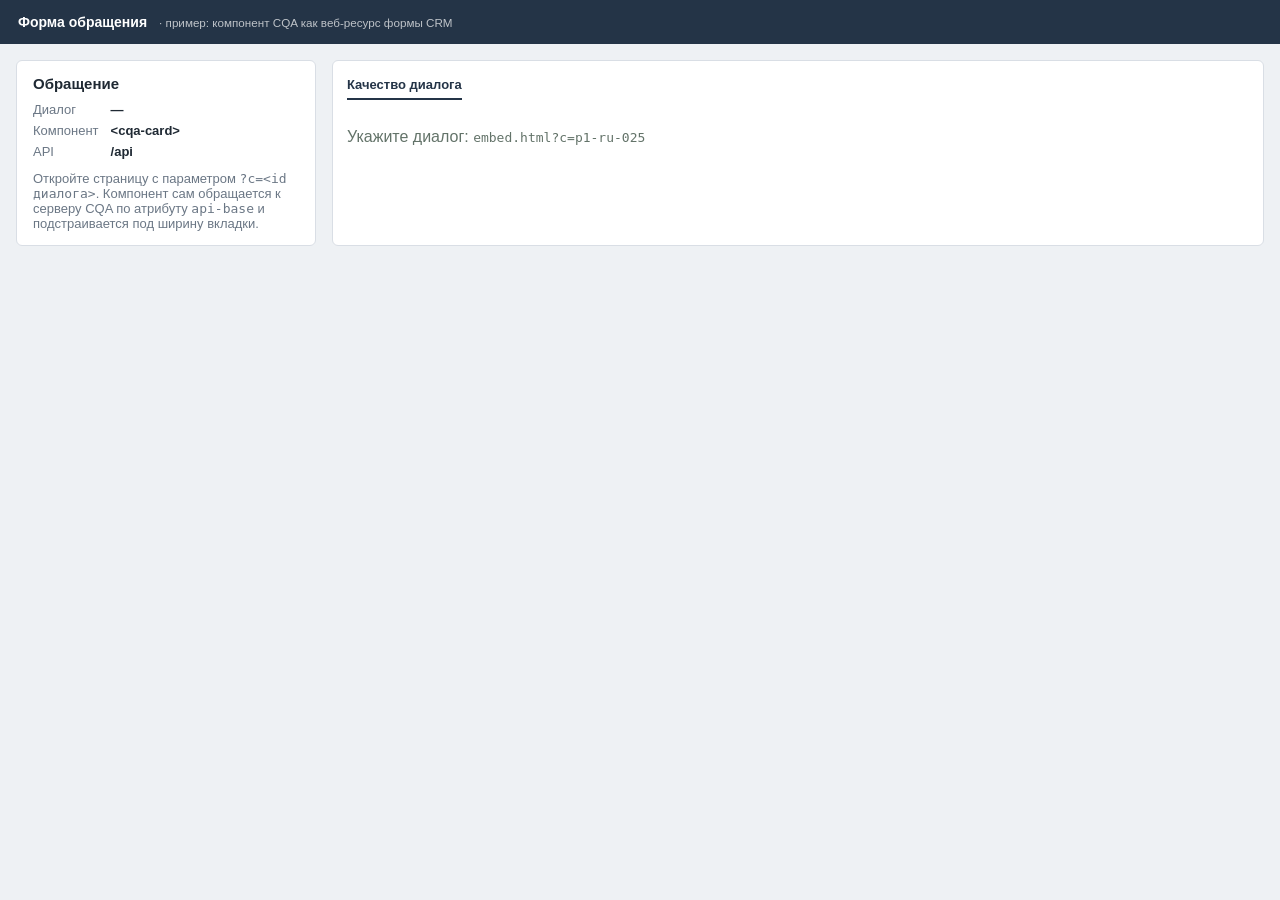
==== web/embed.html @ 1f8ed52b "Интерфейс CQA: диалоги, карточка, апелляции, чек-лист, журнал + README Веб-компоненты cqa-* (заготов" ====
<!doctype html>
<html lang="ru">
<head>
  <meta charset="utf-8">
  <meta name="viewport" content="width=device-width, initial-scale=1">
  <title>CQA — пример встраивания</title>
  <link rel="stylesheet" href="css/cqa.css">
  <script type="module" src="js/embed.js"></script>
  <style>
    /* Условная форма обращения в CRM — только чтобы показать встраивание одного компонента. */
    .crm { min-height: 100vh; background: #eef1f4; font-family: var(--cqa-font); color: #1f2933; }
    .crm-top { height: 44px; background: #243447; color: #fff; display: flex; align-items: center; padding: 0 18px; gap: 12px; font-size: 14px; font-weight: 600; }
    .crm-top small { opacity: .7; font-weight: 500; }
    .crm-body { display: grid; grid-template-columns: 300px minmax(0, 1fr); gap: 16px; padding: 16px; }
    .crm-side { background: #fff; border: 1px solid #d9dee5; border-radius: 6px; padding: 14px 16px; font-size: 13px; align-self: start; }
    .crm-side h2 { margin: 0 0 10px; font-size: 15px; }
    .crm-side dl { margin: 0; display: grid; grid-template-columns: auto 1fr; gap: 6px 12px; }
    .crm-side dt { color: #6b7785; }
    .crm-side dd { margin: 0; font-weight: 600; word-break: break-all; }
    .crm-tab { background: #fff; border: 1px solid #d9dee5; border-radius: 6px; padding: 14px; min-width: 0; }
    .crm-tab-title { font-size: 13px; font-weight: 700; color: #243447; border-bottom: 2px solid #243447; display: inline-block; padding-bottom: 6px; margin-bottom: 12px; }
    @media (max-width: 900px) { .crm-body { grid-template-columns: minmax(0, 1fr); } }
  </style>
</head>
<body class="cqa-body">
  <div class="crm">
    <div class="crm-top">Форма обращения <small>· пример: компонент CQA как веб-ресурс формы CRM</small></div>
    <div class="crm-body">
      <aside class="crm-side">
        <h2>Обращение</h2>
        <dl>
          <dt>Диалог</dt><dd data-embed="id">—</dd>
          <dt>Компонент</dt><dd>&lt;cqa-card&gt;</dd>
          <dt>API</dt><dd>/api</dd>
        </dl>
        <p style="color:#6b7785;margin:12px 0 0">Откройте страницу с параметром <code>?c=&lt;id диалога&gt;</code>. Компонент сам обращается к серверу CQA по атрибуту <code>api-base</code> и подстраивается под ширину вкладки.</p>
      </aside>
      <section class="crm-tab">
        <div class="crm-tab-title">Качество диалога</div>
        <div data-embed="slot"></div>
      </section>
    </div>
  </div>
</body>
</html>
---- web/css/cqa.css ----
/* CQA — интерфейс контроля качества диалогов.
   Все классы с префиксом cqa-, цвета — переменные на :root: компоненты можно вставить
   веб-ресурсом в форму Dynamics 365, не задевая стили хоста. */

:root {
  --cqa-green-950: #0a2c21;
  --cqa-green-900: #0f3d2e;
  --cqa-green-800: #14503b;
  --cqa-green-700: #1a6847;
  --cqa-green-600: #208157;
  --cqa-green-500: #2c9866;
  --cqa-lime: #b8e3a0;
  --cqa-mint-200: #c8e5d3;
  --cqa-mint-100: #e3f1e8;
  --cqa-mint-50: #f1f8f3;

  --cqa-bg: #f3f6f4;
  --cqa-surface: #ffffff;
  --cqa-surface-2: #f8faf9;
  --cqa-border: #dbe4df;
  --cqa-border-strong: #c2d0c8;
  --cqa-text: #13221b;
  --cqa-text-2: #364840;
  --cqa-muted: #637369;
  --cqa-faint: #93a199;

  --cqa-yes: #1b7f50;   --cqa-yes-bg: #e0f2e7;   --cqa-yes-border: #b2dcc3;
  --cqa-mid: #a86c12;   --cqa-mid-bg: #fcf0d8;   --cqa-mid-border: #eed39f;
  --cqa-no: #c33246;    --cqa-no-bg: #fce7ea;    --cqa-no-border: #f2bfc7;
  --cqa-na: #66746d;    --cqa-na-bg: #ecf0ee;    --cqa-na-border: #d4dcd8;
  --cqa-gross: #a3172a; --cqa-gross-bg: #fdeaec; --cqa-gross-border: #efb3bc;
  --cqa-info: #1d5b86;  --cqa-info-bg: #e4eff7;  --cqa-info-border: #bcd6ea;

  --cqa-focus: 0 0 0 3px rgba(32, 129, 87, .28);
  --cqa-radius: 12px;
  --cqa-radius-md: 10px;
  --cqa-radius-sm: 8px;
  --cqa-shadow-sm: 0 1px 2px rgba(15, 61, 46, .06);
  --cqa-shadow: 0 1px 2px rgba(15, 61, 46, .05), 0 6px 20px rgba(15, 61, 46, .06);
  --cqa-shadow-lg: 0 18px 50px rgba(10, 44, 33, .22);
  --cqa-font: -apple-system, BlinkMacSystemFont, "Segoe UI", "SF Pro Text", Roboto, "Helvetica Neue", Arial, sans-serif;
  --cqa-mono: ui-monospace, SFMono-Regular, "SF Mono", Menlo, Consolas, "Liberation Mono", monospace;
  --cqa-header-h: 60px;
  --cqa-page-pad: 24px;
}

/* ---------- основа ---------- */
.cqa-body { margin: 0; background: var(--cqa-bg); }
cqa-app, cqa-conversation-list, cqa-card, cqa-appeals, cqa-checklist-editor, cqa-journal { display: block; }
.cqa-scope, cqa-app, cqa-conversation-list, cqa-card, cqa-appeals, cqa-checklist-editor, cqa-journal {
  font-family: var(--cqa-font); font-size: 14px; line-height: 1.45; color: var(--cqa-text);
  -webkit-font-smoothing: antialiased; text-rendering: optimizeLegibility;
}
.cqa-scope *, cqa-app *, cqa-conversation-list *, cqa-card *, cqa-appeals *, cqa-checklist-editor *, cqa-journal * { box-sizing: border-box; }
.cqa-num { font-variant-numeric: tabular-nums; }
.cqa-mono { font-family: var(--cqa-mono); font-size: .92em; }
.cqa-muted { color: var(--cqa-muted); }
.cqa-faint { color: var(--cqa-faint); }
.cqa-nowrap { white-space: nowrap; }
.cqa-hidden { display: none !important; }
.cqa-sr { position: absolute; width: 1px; height: 1px; overflow: hidden; clip: rect(0 0 0 0); white-space: nowrap; }
.cqa-icon { width: 16px; height: 16px; flex: none; display: inline-block; vertical-align: -3px; }
.cqa-icon--lg { width: 20px; height: 20px; vertical-align: -4px; }
a.cqa-link, .cqa-link { color: var(--cqa-green-700); text-decoration: none; font-weight: 600; cursor: pointer; background: none; border: 0; padding: 0; font: inherit; }
a.cqa-link:hover, .cqa-link:hover { text-decoration: underline; }

/* ---------- шапка ---------- */
.cqa-header {
  position: sticky; top: 0; z-index: 50; height: var(--cqa-header-h);
  background: var(--cqa-green-900); color: #fff;
  box-shadow: 0 1px 0 rgba(255, 255, 255, .06), 0 4px 18px rgba(10, 44, 33, .25);
}
.cqa-header-in { max-width: 1600px; margin: 0 auto; height: 100%; padding: 0 var(--cqa-page-pad); display: flex; align-items: center; gap: 28px; }
.cqa-brand { display: flex; align-items: center; gap: 10px; color: #fff; text-decoration: none; flex: none; }
.cqa-brand-mark { width: 32px; height: 32px; border-radius: 9px; background: var(--cqa-lime); color: var(--cqa-green-900); display: grid; place-items: center; }
.cqa-brand-mark svg { width: 20px; height: 20px; }
.cqa-brand-text { display: flex; flex-direction: column; line-height: 1.1; }
.cqa-brand-title { font-weight: 800; font-size: 15px; letter-spacing: .04em; }
.cqa-brand-sub { font-size: 11.5px; color: var(--cqa-lime); letter-spacing: .02em; font-weight: 600; }
.cqa-nav { display: flex; gap: 4px; height: 100%; align-items: center; }
.cqa-nav a {
  position: relative; display: inline-flex; align-items: center; gap: 7px; height: 36px; padding: 0 13px; border-radius: 9px;
  color: rgba(255, 255, 255, .78); text-decoration: none; font-weight: 600; font-size: 14px; transition: background .15s, color .15s;
}
.cqa-nav a:hover { background: rgba(255, 255, 255, .08); color: #fff; }
.cqa-nav a[aria-current="page"] { background: rgba(184, 227, 160, .16); color: #fff; }
.cqa-nav a[aria-current="page"]::after { content: ""; position: absolute; left: 13px; right: 13px; bottom: -12px; height: 3px; border-radius: 3px 3px 0 0; background: var(--cqa-lime); }
.cqa-nav-count { min-width: 20px; height: 20px; padding: 0 6px; border-radius: 10px; background: #f0b429; color: #3b2a00; font-size: 12px; font-weight: 800; display: inline-grid; place-items: center; }
.cqa-header-right { margin-left: auto; display: flex; align-items: center; gap: 14px; }
.cqa-demo-tag { font-size: 12px; font-weight: 700; color: var(--cqa-green-900); background: var(--cqa-lime); padding: 3px 9px; border-radius: 999px; }
.cqa-role { display: inline-flex; align-items: center; gap: 8px; font-size: 12.5px; color: rgba(255, 255, 255, .7); }
.cqa-seg { display: inline-flex; padding: 3px; border-radius: 10px; background: rgba(255, 255, 255, .1); }
.cqa-seg button {
  border: 0; background: transparent; color: rgba(255, 255, 255, .8); font: inherit; font-weight: 700; font-size: 13px;
  padding: 6px 12px; border-radius: 7px; cursor: pointer; display: inline-flex; gap: 6px; align-items: center;
}
.cqa-seg button[aria-pressed="true"] { background: #fff; color: var(--cqa-green-900); box-shadow: var(--cqa-shadow-sm); }
.cqa-seg button:focus-visible { outline: none; box-shadow: var(--cqa-focus); }

.cqa-main { max-width: 1600px; margin: 0 auto; padding: 22px var(--cqa-page-pad) 48px; }

/* ---------- заголовок страницы ---------- */
.cqa-page-head { display: flex; align-items: flex-end; gap: 16px; flex-wrap: wrap; margin-bottom: 18px; }
.cqa-page-head h1 { margin: 0; font-size: 24px; line-height: 1.2; font-weight: 800; letter-spacing: -.01em; color: var(--cqa-green-950); }
.cqa-page-sub { color: var(--cqa-muted); margin-top: 4px; font-size: 13.5px; }
.cqa-page-actions { margin-left: auto; display: flex; gap: 8px; flex-wrap: wrap; align-items: center; }
.cqa-eyebrow { font-size: 11.5px; font-weight: 800; letter-spacing: .08em; text-transform: uppercase; color: var(--cqa-green-600); }

/* ---------- панели ---------- */
.cqa-panel { background: var(--cqa-surface); border: 1px solid var(--cqa-border); border-radius: var(--cqa-radius); box-shadow: var(--cqa-shadow); }
.cqa-panel-pad { padding: 18px 20px; }
.cqa-panel-title { margin: 0 0 12px; font-size: 15px; font-weight: 800; color: var(--cqa-green-950); display: flex; align-items: center; gap: 8px; }
.cqa-panel-title .cqa-muted { font-weight: 600; font-size: 13px; }
.cqa-stack { display: flex; flex-direction: column; gap: 14px; }
.cqa-row { display: flex; gap: 10px; align-items: center; flex-wrap: wrap; }
.cqa-spacer { flex: 1; }
.cqa-divider { height: 1px; background: var(--cqa-border); margin: 14px 0; border: 0; }

/* ---------- кнопки ---------- */
.cqa-btn {
  display: inline-flex; align-items: center; justify-content: center; gap: 7px; height: 36px; padding: 0 14px;
  border-radius: 9px; border: 1px solid var(--cqa-border-strong); background: var(--cqa-surface); color: var(--cqa-text);
  font: inherit; font-weight: 700; font-size: 13.5px; cursor: pointer; white-space: nowrap;
  transition: background .15s, border-color .15s, box-shadow .15s, transform .05s; text-decoration: none;
}
.cqa-btn:hover { background: var(--cqa-mint-50); border-color: var(--cqa-green-500); }
.cqa-btn:active { transform: translateY(1px); }
.cqa-btn:focus-visible { outline: none; box-shadow: var(--cqa-focus); }
.cqa-btn[disabled], .cqa-btn[aria-disabled="true"] { opacity: .5; cursor: not-allowed; transform: none; }
.cqa-btn--primary { background: var(--cqa-green-700); border-color: var(--cqa-green-700); color: #fff; }
.cqa-btn--primary:hover { background: var(--cqa-green-800); border-color: var(--cqa-green-800); }
.cqa-btn--accent { background: var(--cqa-lime); border-color: var(--cqa-lime); color: var(--cqa-green-950); }
.cqa-btn--accent:hover { background: #a9da8d; border-color: #a9da8d; }
.cqa-btn--ghost { background: transparent; border-color: transparent; color: var(--cqa-green-700); }
.cqa-btn--ghost:hover { background: var(--cqa-mint-100); border-color: transparent; }
.cqa-btn--danger { color: var(--cqa-no); border-color: var(--cqa-no-border); }
.cqa-btn--danger:hover { background: var(--cqa-no-bg); border-color: var(--cqa-no); }
.cqa-btn--sm { height: 30px; padding: 0 10px; font-size: 12.5px; border-radius: 8px; }
.cqa-btn--xs { height: 26px; padding: 0 8px; font-size: 12px; border-radius: 7px; gap: 5px; }
.cqa-btn--icon { width: 30px; padding: 0; }
.cqa-btn--block { width: 100%; }

/* ---------- поля ---------- */
.cqa-field { display: flex; flex-direction: column; gap: 5px; min-width: 0; }
.cqa-label { font-size: 12px; font-weight: 700; color: var(--cqa-text-2); letter-spacing: .01em; }
.cqa-label small { font-weight: 600; color: var(--cqa-faint); }
.cqa-input, .cqa-select, .cqa-textarea {
  width: 100%; font: inherit; font-size: 13.5px; color: var(--cqa-text); background: var(--cqa-surface);
  border: 1px solid var(--cqa-border-strong); border-radius: 8px; padding: 7px 10px; min-height: 36px;
  transition: border-color .15s, box-shadow .15s;
}
.cqa-textarea { resize: vertical; min-height: 64px; line-height: 1.45; }
.cqa-select { padding-right: 30px; appearance: none; -webkit-appearance: none; cursor: pointer;
  background-image: url("data:image/svg+xml,%3Csvg xmlns='http://www.w3.org/2000/svg' width='12' height='12' viewBox='0 0 24 24' fill='none' stroke='%23637369' stroke-width='2.5' stroke-linecap='round' stroke-linejoin='round'%3E%3Cpath d='m6 9 6 6 6-6'/%3E%3C/svg%3E");
  background-repeat: no-repeat; background-position: right 10px center; }
.cqa-input:focus, .cqa-select:focus, .cqa-textarea:focus { outline: none; border-color: var(--cqa-green-600); box-shadow: var(--cqa-focus); }
.cqa-input[disabled], .cqa-select[disabled], .cqa-textarea[disabled] { background: var(--cqa-surface-2); color: var(--cqa-muted); }
.cqa-input--sm, .cqa-select--sm { min-height: 30px; padding-top: 4px; padding-bottom: 4px; font-size: 13px; }
.cqa-inline-field { display: inline-flex; align-items: center; gap: 8px; }
.cqa-inline-field .cqa-label { white-space: nowrap; }
.cqa-check { display: inline-flex; align-items: center; gap: 8px; font-weight: 600; cursor: pointer; user-select: none; }
.cqa-check input { width: 16px; height: 16px; accent-color: var(--cqa-green-700); cursor: pointer; margin: 0; }
.cqa-switch { position: relative; display: inline-flex; align-items: center; gap: 9px; cursor: pointer; font-weight: 600; font-size: 13px; user-select: none; }
.cqa-switch input { position: absolute; opacity: 0; width: 0; height: 0; }
.cqa-switch-track { width: 34px; height: 20px; border-radius: 10px; background: var(--cqa-border-strong); position: relative; transition: background .15s; flex: none; }
.cqa-switch-track::after { content: ""; position: absolute; top: 2px; left: 2px; width: 16px; height: 16px; border-radius: 50%; background: #fff; box-shadow: 0 1px 2px rgba(0,0,0,.2); transition: transform .15s; }
.cqa-switch input:checked + .cqa-switch-track { background: var(--cqa-green-600); }
.cqa-switch input:checked + .cqa-switch-track::after { transform: translateX(14px); }
.cqa-switch input:focus-visible + .cqa-switch-track { box-shadow: var(--cqa-focus); }

.cqa-segctl { display: inline-flex; border: 1px solid var(--cqa-border-strong); border-radius: 9px; padding: 2px; background: var(--cqa-surface-2); gap: 2px; }
.cqa-segctl button { border: 0; background: transparent; font: inherit; font-size: 13px; font-weight: 700; color: var(--cqa-text-2); padding: 5px 11px; border-radius: 7px; cursor: pointer; white-space: nowrap; }
.cqa-segctl button:hover { background: var(--cqa-mint-50); }
.cqa-segctl button[aria-pressed="true"] { background: var(--cqa-green-700); color: #fff; }
.cqa-segctl button:focus-visible { outline: none; box-shadow: var(--cqa-focus); }

/* ---------- бейджи ---------- */
.cqa-badge {
  display: inline-flex; align-items: center; gap: 5px; height: 22px; padding: 0 9px; border-radius: 999px;
  font-size: 12px; font-weight: 700; white-space: nowrap; border: 1px solid transparent; line-height: 1;
  background: var(--cqa-na-bg); color: var(--cqa-text-2);
}
.cqa-badge .cqa-icon { width: 13px; height: 13px; vertical-align: 0; }
.cqa-badge--yes   { background: var(--cqa-yes-bg); color: var(--cqa-yes); border-color: var(--cqa-yes-border); }
.cqa-badge--mid   { background: var(--cqa-mid-bg); color: var(--cqa-mid); border-color: var(--cqa-mid-border); }
.cqa-badge--no    { background: var(--cqa-no-bg); color: var(--cqa-no); border-color: var(--cqa-no-border); }
.cqa-badge--na    { background: var(--cqa-na-bg); color: var(--cqa-na); border-color: var(--cqa-na-border); }
.cqa-badge--gross { background: var(--cqa-gross); color: #fff; border-color: var(--cqa-gross); }
.cqa-badge--info  { background: var(--cqa-info-bg); color: var(--cqa-info); border-color: var(--cqa-info-border); }
.cqa-badge--mint  { background: var(--cqa-mint-100); color: var(--cqa-green-800); border-color: var(--cqa-mint-200); }
.cqa-badge--warn  { background: #fff4d6; color: #8a5a00; border-color: #f2d58b; }
.cqa-badge--ghost { background: transparent; border-color: var(--cqa-border-strong); color: var(--cqa-muted); }
.cqa-badge--lg { height: 28px; padding: 0 12px; font-size: 13.5px; }
.cqa-lang { font-family: var(--cqa-mono); font-size: 11.5px; font-weight: 800; letter-spacing: .04em; height: 20px; padding: 0 7px; border-radius: 6px; background: var(--cqa-mint-100); color: var(--cqa-green-800); display: inline-flex; align-items: center; }

/* ответ по критерию */
.cqa-answer { display: inline-flex; align-items: center; justify-content: center; min-width: 52px; height: 28px; padding: 0 11px; border-radius: 8px; font-weight: 800; font-size: 13.5px; white-space: nowrap; border: 1px solid transparent; }
.cqa-answer[data-tone="yes"] { background: var(--cqa-yes-bg); color: var(--cqa-yes); border-color: var(--cqa-yes-border); }
.cqa-answer[data-tone="mid"] { background: var(--cqa-mid-bg); color: var(--cqa-mid); border-color: var(--cqa-mid-border); }
.cqa-answer[data-tone="no"] { background: var(--cqa-no-bg); color: var(--cqa-no); border-color: var(--cqa-no-border); }
.cqa-answer[data-tone="na"] { background: var(--cqa-na-bg); color: var(--cqa-na); border-color: var(--cqa-na-border); }
.cqa-answer[data-tone="gross"] { background: var(--cqa-gross); color: #fff; border-color: var(--cqa-gross); }
.cqa-answer[data-tone="ok"] { background: var(--cqa-yes-bg); color: var(--cqa-yes); border-color: var(--cqa-yes-border); }
.cqa-answer--sm { height: 22px; min-width: 40px; font-size: 12px; padding: 0 8px; border-radius: 6px; }
.cqa-answer--old { text-decoration: line-through; opacity: .55; }

/* итог-«пилюля» в списке */
.cqa-score { display: inline-flex; align-items: center; justify-content: center; min-width: 62px; height: 28px; padding: 0 10px; border-radius: 8px; font-weight: 800; font-size: 14px; font-variant-numeric: tabular-nums; }
.cqa-score[data-tone="hi"] { background: var(--cqa-yes-bg); color: var(--cqa-yes); }
.cqa-score[data-tone="mid"] { background: var(--cqa-mid-bg); color: var(--cqa-mid); }
.cqa-score[data-tone="lo"] { background: var(--cqa-no-bg); color: var(--cqa-no); }
.cqa-score[data-tone="none"] { background: var(--cqa-na-bg); color: var(--cqa-na); font-weight: 700; }
.cqa-score-was { font-size: 12px; color: var(--cqa-muted); font-variant-numeric: tabular-nums; }
.cqa-score-was s { color: var(--cqa-faint); }

/* ---------- KPI ---------- */
.cqa-kpis { display: grid; grid-template-columns: repeat(5, minmax(0, 1fr)); gap: 12px; margin-bottom: 16px; }
.cqa-kpi { background: var(--cqa-surface); border: 1px solid var(--cqa-border); border-radius: var(--cqa-radius); padding: 13px 16px; box-shadow: var(--cqa-shadow-sm); }
.cqa-kpi-label { font-size: 12px; color: var(--cqa-muted); font-weight: 700; display: flex; align-items: center; gap: 6px; }
.cqa-kpi-value { font-size: 24px; font-weight: 800; color: var(--cqa-green-950); font-variant-numeric: tabular-nums; margin-top: 2px; line-height: 1.15; }
.cqa-kpi-value small { font-size: 13px; font-weight: 700; color: var(--cqa-muted); }
.cqa-kpi--alert .cqa-kpi-value { color: var(--cqa-gross); }
.cqa-kpi--warn .cqa-kpi-value { color: #9a6400; }

/* ---------- панель инструментов списка ---------- */
.cqa-toolbar { display: flex; gap: 12px 16px; flex-wrap: wrap; align-items: flex-end; padding: 14px 16px; }
.cqa-toolbar-group { display: flex; gap: 10px; align-items: flex-end; flex-wrap: wrap; }
.cqa-toolbar-sep { width: 1px; align-self: stretch; background: var(--cqa-border); margin: 0 2px; }
.cqa-search { position: relative; }
.cqa-search .cqa-input { padding-left: 32px; width: 200px; }
.cqa-search .cqa-icon { position: absolute; left: 10px; top: 50%; transform: translateY(-50%); color: var(--cqa-faint); }

.cqa-runbar { flex-basis: 100%; display: flex; gap: 10px 12px; align-items: flex-end; flex-wrap: wrap; margin: 4px -16px -14px; padding: 12px 16px 14px; background: var(--cqa-mint-50); border-top: 1px solid var(--cqa-mint-200); }
.cqa-runbar-text { flex: 1; min-width: 260px; display: flex; gap: 10px; align-items: flex-start; color: var(--cqa-green-800); align-self: center; }
.cqa-runbar-text .cqa-icon { margin-top: 2px; color: var(--cqa-green-600); }
.cqa-runbar-text b { display: block; font-size: 13.5px; color: var(--cqa-green-950); }
.cqa-runbar-text span { font-size: 12.5px; color: var(--cqa-muted); }
.cqa-appeals-grid > aside { position: sticky; top: calc(var(--cqa-header-h) + 16px); }

/* ---------- таблица ---------- */
.cqa-table-wrap { overflow: auto; border-radius: var(--cqa-radius); }
.cqa-table { width: 100%; border-collapse: separate; border-spacing: 0; font-size: 13.5px; }
.cqa-table th {
  position: sticky; top: 0; z-index: 2; background: var(--cqa-surface-2); text-align: left; font-size: 12px; font-weight: 800;
  color: var(--cqa-muted); letter-spacing: .02em; padding: 10px 12px; border-bottom: 1px solid var(--cqa-border); white-space: nowrap;
}
.cqa-table th button { all: unset; cursor: pointer; display: inline-flex; gap: 4px; align-items: center; }
.cqa-table th button:hover { color: var(--cqa-green-700); }
.cqa-table th button:focus-visible { box-shadow: var(--cqa-focus); border-radius: 4px; }
.cqa-table td { padding: 10px 12px; border-bottom: 1px solid var(--cqa-border); vertical-align: middle; }
.cqa-table tbody tr { transition: background .12s; }
.cqa-table tbody tr.is-clickable { cursor: pointer; }
.cqa-table tbody tr.is-clickable:hover { background: var(--cqa-mint-50); }
.cqa-table tbody tr.is-selected { background: #eef7f1; }
.cqa-table tbody tr.is-running { background: #fbf8ec; }
.cqa-table tbody tr:last-child td { border-bottom: 0; }
.cqa-table .cqa-col-check { width: 40px; padding-right: 0; }
.cqa-table .cqa-col-right { text-align: right; }
.cqa-cell-id { font-family: var(--cqa-mono); font-weight: 700; font-size: 13px; color: var(--cqa-green-900); }
.cqa-cell-sub { font-size: 12px; color: var(--cqa-muted); margin-top: 2px; }
.cqa-channel { display: inline-flex; align-items: center; gap: 6px; color: var(--cqa-text-2); font-weight: 600; }
.cqa-channel .cqa-icon { color: var(--cqa-green-600); }
.cqa-marks { display: flex; gap: 6px; flex-wrap: wrap; }

/* ---------- прогресс прогона ---------- */
.cqa-run { padding: 14px 18px; display: grid; grid-template-columns: auto 1fr auto; gap: 6px 16px; align-items: center; border-left: 4px solid var(--cqa-green-600); }
.cqa-run--done { border-left-color: var(--cqa-yes); }
.cqa-run--error { border-left-color: var(--cqa-no); }
.cqa-run-title { font-weight: 800; color: var(--cqa-green-950); display: flex; gap: 8px; align-items: center; }
.cqa-run-stats { display: flex; gap: 18px; color: var(--cqa-text-2); font-size: 13px; flex-wrap: wrap; font-variant-numeric: tabular-nums; }
.cqa-run-stats b { color: var(--cqa-text); }
.cqa-run-bar { grid-column: 1 / -1; }
.cqa-progress { height: 8px; border-radius: 6px; background: var(--cqa-mint-100); overflow: hidden; position: relative; }
.cqa-progress-fill { height: 100%; background: var(--cqa-green-600); border-radius: 6px; transition: width .4s ease; }
.cqa-progress-fill--err { background: var(--cqa-no); position: absolute; right: 0; top: 0; }
.cqa-progress.is-running .cqa-progress-fill {
  background-image: linear-gradient(45deg, rgba(255,255,255,.22) 25%, transparent 25%, transparent 50%, rgba(255,255,255,.22) 50%, rgba(255,255,255,.22) 75%, transparent 75%);
  background-size: 18px 18px; animation: cqa-stripes 1s linear infinite;
}
@keyframes cqa-stripes { to { background-position: 18px 0; } }
.cqa-spinner { width: 14px; height: 14px; border-radius: 50%; border: 2px solid var(--cqa-mint-200); border-top-color: var(--cqa-green-600); animation: cqa-spin .7s linear infinite; display: inline-block; flex: none; }
.cqa-spinner--lg { width: 26px; height: 26px; border-width: 3px; }
@keyframes cqa-spin { to { transform: rotate(360deg); } }

/* ---------- пустые состояния и загрузка ---------- */
.cqa-empty { text-align: center; padding: 48px 20px; color: var(--cqa-muted); }
.cqa-empty-icon { width: 46px; height: 46px; border-radius: 14px; background: var(--cqa-mint-100); color: var(--cqa-green-700); display: inline-grid; place-items: center; margin-bottom: 12px; }
.cqa-empty-icon svg { width: 24px; height: 24px; }
.cqa-empty h3 { margin: 0 0 6px; color: var(--cqa-text); font-size: 16px; }
.cqa-empty p { margin: 0 auto 14px; max-width: 460px; }
.cqa-loading { display: flex; align-items: center; gap: 12px; justify-content: center; padding: 60px 0; color: var(--cqa-muted); font-weight: 600; }
.cqa-error-box { padding: 14px 16px; border-radius: var(--cqa-radius-md); background: var(--cqa-no-bg); color: var(--cqa-no); border: 1px solid var(--cqa-no-border); font-weight: 600; }
.cqa-note { padding: 10px 14px; border-radius: var(--cqa-radius-md); background: var(--cqa-info-bg); color: var(--cqa-info); border: 1px solid var(--cqa-info-border); font-size: 13px; }
.cqa-note--mint { background: var(--cqa-mint-50); color: var(--cqa-green-800); border-color: var(--cqa-mint-200); }
.cqa-note--warn { background: #fff8e6; color: #7a5200; border-color: #f1dca4; }

/* ---------- карточка диалога ---------- */
.cqa-card-head { display: flex; align-items: center; gap: 14px; flex-wrap: wrap; margin-bottom: 14px; }
.cqa-back { display: inline-flex; align-items: center; gap: 6px; color: var(--cqa-green-700); font-weight: 700; text-decoration: none; height: 32px; padding: 0 10px 0 6px; border-radius: 8px; }
.cqa-back:hover { background: var(--cqa-mint-100); }
.cqa-card-title { display: flex; align-items: center; gap: 10px; flex-wrap: wrap; }
.cqa-card-title h1 { margin: 0; font-size: 22px; font-weight: 800; font-family: var(--cqa-mono); letter-spacing: -.01em; color: var(--cqa-green-950); }
.cqa-card-facts { display: flex; gap: 8px; align-items: center; flex-wrap: wrap; color: var(--cqa-muted); font-size: 13px; }
.cqa-card-actions { margin-left: auto; display: flex; gap: 8px; align-items: center; flex-wrap: wrap; }
.cqa-card-grid { display: grid; grid-template-columns: minmax(0, 1.05fr) minmax(400px, 1fr); gap: 16px; align-items: start; }
.cqa-col-scroll { height: calc(100vh - var(--cqa-header-h) - 112px); min-height: 520px; overflow: auto; overscroll-behavior: contain; }
.cqa-results { padding-right: 4px; }
.cqa-results > * + * { margin-top: 12px; }

/* транскрипт */
.cqa-transcript-panel { display: flex; flex-direction: column; overflow: hidden; }
.cqa-transcript-head { padding: 12px 16px; border-bottom: 1px solid var(--cqa-border); display: flex; align-items: center; gap: 10px; background: var(--cqa-surface); flex-wrap: wrap; }
.cqa-transcript-head h2 { margin: 0; font-size: 14px; font-weight: 800; color: var(--cqa-green-950); }
.cqa-player { display: flex; align-items: center; gap: 12px; padding: 10px 16px; background: var(--cqa-mint-50); border-bottom: 1px solid var(--cqa-mint-200); flex-wrap: wrap; }
.cqa-player audio { flex: 1; min-width: 260px; height: 36px; }
.cqa-player-label { font-weight: 800; font-size: 12.5px; color: var(--cqa-green-800); display: flex; gap: 6px; align-items: center; }
.cqa-player-now { font-size: 12.5px; color: var(--cqa-muted); font-variant-numeric: tabular-nums; min-width: 110px; }
.cqa-transcript { flex: 1; overflow: auto; padding: 14px 16px 24px; display: flex; flex-direction: column; gap: 8px; scroll-behavior: smooth; background:
  linear-gradient(var(--cqa-surface), var(--cqa-surface)) padding-box; }
.cqa-msg { display: flex; flex-direction: column; max-width: 82%; position: relative; scroll-margin: 80px; }
.cqa-msg-meta { display: flex; gap: 7px; align-items: center; font-size: 11.5px; color: var(--cqa-faint); margin-bottom: 3px; padding: 0 4px; }
.cqa-msg-n { font-family: var(--cqa-mono); font-weight: 800; color: var(--cqa-muted); background: var(--cqa-surface-2); border: 1px solid var(--cqa-border); border-radius: 5px; padding: 0 5px; font-size: 11px; line-height: 16px; }
.cqa-msg-role { font-weight: 800; letter-spacing: .02em; text-transform: uppercase; font-size: 10.5px; }
.cqa-msg-ts { font-variant-numeric: tabular-nums; }
.cqa-bubble { padding: 9px 13px; border-radius: 14px; border: 1px solid var(--cqa-border); background: var(--cqa-surface); white-space: pre-wrap; word-wrap: break-word; overflow-wrap: anywhere; transition: box-shadow .2s, border-color .2s, background .2s; }
.cqa-msg--client { align-self: flex-start; }
.cqa-msg--client .cqa-bubble { border-top-left-radius: 4px; }
.cqa-msg--client .cqa-msg-role { color: var(--cqa-info); }
.cqa-msg--operator { align-self: flex-end; align-items: flex-end; }
.cqa-msg--operator .cqa-bubble { background: var(--cqa-mint-100); border-color: var(--cqa-mint-200); border-top-right-radius: 4px; }
.cqa-msg--operator .cqa-msg-role { color: var(--cqa-green-700); }
.cqa-msg--bot { align-self: flex-start; opacity: .82; }
.cqa-msg--bot .cqa-bubble { background: var(--cqa-surface-2); border-style: dashed; color: var(--cqa-text-2); font-size: 13px; border-top-left-radius: 4px; }
.cqa-msg--bot .cqa-msg-role { color: var(--cqa-faint); }
.cqa-msg--system { align-self: center; max-width: 92%; align-items: center; }
.cqa-msg--system .cqa-msg-meta { display: none; }
.cqa-msg--system .cqa-bubble { display: block; text-align: center; background: var(--cqa-surface-2); border: 1px solid var(--cqa-border); border-radius: 9px; padding: 4px 12px; color: var(--cqa-muted); font-size: 12.5px; font-weight: 600; line-height: 1.5; }
.cqa-msg--system .cqa-bubble > .cqa-sys-n, .cqa-msg--system .cqa-bubble > .cqa-msg-ts, .cqa-msg--system .cqa-bubble > .cqa-link { white-space: nowrap; margin: 0 4px; font-weight: 600; }
.cqa-sys-n { font-family: var(--cqa-mono); font-size: 10.5px; color: var(--cqa-faint); font-weight: 700; }
.cqa-msg.is-evidence .cqa-bubble { box-shadow: 0 0 0 2px var(--cqa-ev, var(--cqa-green-500)); border-color: transparent; }
.cqa-msg--system.is-evidence .cqa-bubble { background: var(--cqa-mint-50); border-radius: 8px; }
.cqa-msg.is-flash .cqa-bubble { animation: cqa-flash 1.6s ease; }
@keyframes cqa-flash {
  0%, 30% { box-shadow: 0 0 0 4px rgba(240, 180, 41, .85); background: #fff6d6; }
  100% { box-shadow: 0 0 0 0 rgba(240, 180, 41, 0); }
}
.cqa-msg.is-playing .cqa-bubble { box-shadow: inset 4px 0 0 var(--cqa-green-500), 0 0 0 1px var(--cqa-green-500); }
.cqa-msg-jump { position: absolute; top: 0; right: -4px; transform: translateX(100%); opacity: 0; border: 0; background: none; color: var(--cqa-green-700); cursor: pointer; padding: 2px; transition: opacity .15s; }
.cqa-msg--operator .cqa-msg-jump { right: auto; left: -4px; transform: translateX(-100%); }
.cqa-msg:hover .cqa-msg-jump { opacity: 1; }
.cqa-pii { background: #fff1c7; color: #6b4700; border-radius: 5px; padding: 0 4px; border: 1px dashed #d6a72a; cursor: help; white-space: nowrap; }
.cqa-pii .cqa-icon { width: 12px; height: 12px; vertical-align: -1px; margin-right: 3px; }

/* итог */
.cqa-hero { padding: 18px 20px 16px; }
.cqa-hero-top { display: flex; align-items: flex-end; gap: 10px 22px; flex-wrap: wrap; }
.cqa-hero-score { display: flex; align-items: baseline; gap: 6px; }
.cqa-hero-num { font-size: 48px; font-weight: 800; letter-spacing: -.02em; line-height: 1; font-variant-numeric: tabular-nums; color: var(--cqa-green-900); }
.cqa-hero-num[data-tone="mid"] { color: var(--cqa-mid); }
.cqa-hero-num[data-tone="lo"] { color: var(--cqa-no); }
.cqa-hero-of { font-size: 16px; font-weight: 700; color: var(--cqa-faint); }
.cqa-hero-side { display: flex; flex-direction: column; gap: 6px; padding-bottom: 4px; min-width: 0; }
.cqa-hero-caption { font-size: 12.5px; color: var(--cqa-muted); font-weight: 600; }
.cqa-hero-delta { font-size: 13px; display: flex; gap: 6px; align-items: center; flex-wrap: wrap; }
.cqa-delta { font-weight: 800; font-variant-numeric: tabular-nums; }
.cqa-delta--up { color: var(--cqa-yes); }
.cqa-delta--down { color: var(--cqa-no); }
.cqa-sections { display: flex; flex-direction: column; gap: 8px; margin-top: 16px; padding-top: 14px; border-top: 1px solid var(--cqa-border); }
.cqa-sec { display: grid; grid-template-columns: minmax(0, 1.25fr) minmax(70px, 1fr) 132px; gap: 12px; align-items: center; font-size: 13px; }
.cqa-sec-name { font-weight: 700; color: var(--cqa-text-2); overflow: hidden; text-overflow: ellipsis; white-space: nowrap; }
.cqa-sec-val { font-weight: 800; font-variant-numeric: tabular-nums; color: var(--cqa-text); text-align: right; white-space: nowrap; }
.cqa-sec-val small { font-weight: 600; color: var(--cqa-faint); margin-left: 4px; }
.cqa-bar { height: 8px; border-radius: 5px; background: var(--cqa-mint-100); overflow: hidden; }
.cqa-bar-fill { height: 100%; border-radius: 5px; background: var(--cqa-green-600); }
.cqa-bar-fill[data-tone="mid"] { background: #d9a03a; }
.cqa-bar-fill[data-tone="lo"] { background: #d9566a; }
.cqa-bar--na { background: repeating-linear-gradient(45deg, var(--cqa-na-bg), var(--cqa-na-bg) 4px, #f6f8f7 4px, #f6f8f7 8px); }

.cqa-gross {
  display: flex; gap: 12px; align-items: flex-start; padding: 14px 16px; border-radius: var(--cqa-radius);
  background: var(--cqa-gross-bg); border: 1px solid var(--cqa-gross-border); color: var(--cqa-gross);
}
.cqa-gross-icon { width: 34px; height: 34px; border-radius: 10px; background: var(--cqa-gross); color: #fff; display: grid; place-items: center; flex: none; }
.cqa-gross-icon svg { width: 20px; height: 20px; }
.cqa-gross-title { font-weight: 850; font-weight: 800; font-size: 15px; }
.cqa-gross-text { color: #6e1320; margin-top: 2px; font-size: 13px; }

.cqa-evalmeta { display: flex; flex-wrap: wrap; gap: 6px 14px; font-size: 12.5px; color: var(--cqa-muted); padding: 10px 14px; background: var(--cqa-surface-2); border: 1px solid var(--cqa-border); border-radius: var(--cqa-radius-md); }
.cqa-evalmeta span { display: inline-flex; gap: 5px; align-items: center; }
.cqa-evalmeta b { color: var(--cqa-text-2); font-weight: 700; }

.cqa-sec-head { margin: 18px 2px 8px; display: flex; align-items: center; gap: 10px; }
.cqa-sec-head::after { content: ""; flex: 1; height: 1px; background: var(--cqa-border); }

/* критерий */
.cqa-crit { position: relative; background: var(--cqa-surface); border: 1px solid var(--cqa-border); border-radius: var(--cqa-radius); padding: 13px 16px 13px 19px; box-shadow: var(--cqa-shadow-sm); transition: box-shadow .15s, border-color .15s; }
.cqa-crit + .cqa-crit { margin-top: 10px; }
.cqa-crit::before { content: ""; position: absolute; left: 0; top: 10px; bottom: 10px; width: 4px; border-radius: 0 4px 4px 0; background: var(--cqa-na-border); }
.cqa-crit[data-tone="yes"]::before { background: var(--cqa-yes); }
.cqa-crit[data-tone="mid"]::before { background: #d9a03a; }
.cqa-crit[data-tone="no"]::before { background: var(--cqa-no); }
.cqa-crit[data-tone="gross"]::before { background: var(--cqa-gross); }
.cqa-crit:hover, .cqa-crit.is-active { border-color: var(--cqa-border-strong); box-shadow: var(--cqa-shadow); }
.cqa-crit.is-active { border-color: var(--cqa-green-500); }
.cqa-crit[data-tone="gross"] { background: linear-gradient(0deg, #fffafb, #fffafb); border-color: var(--cqa-gross-border); }
.cqa-crit-head { display: grid; grid-template-columns: auto minmax(0, 1fr) auto auto; gap: 10px; align-items: center; }
.cqa-crit-id { font-family: var(--cqa-mono); font-weight: 800; font-size: 12px; color: var(--cqa-green-800); background: var(--cqa-mint-100); border-radius: 6px; padding: 2px 6px; }
.cqa-crit-title { font-weight: 800; font-size: 14.5px; color: var(--cqa-green-950); line-height: 1.25; }
.cqa-crit-title small { display: block; font-weight: 600; font-size: 12px; color: var(--cqa-faint); margin-top: 1px; }
.cqa-crit-points { text-align: right; font-variant-numeric: tabular-nums; line-height: 1.15; min-width: 74px; }
.cqa-crit-points b { font-size: 16px; font-weight: 800; color: var(--cqa-text); }
.cqa-crit-points span { color: var(--cqa-faint); font-weight: 700; font-size: 12.5px; }
.cqa-crit-points small { display: block; color: var(--cqa-faint); font-size: 11.5px; font-weight: 600; }
.cqa-crit-step { margin: 8px 0 0; font-size: 12.5px; color: var(--cqa-text-2); background: var(--cqa-surface-2); border-radius: 7px; padding: 5px 9px; }
.cqa-crit-step b { font-variant-numeric: tabular-nums; }
.cqa-crit-expl { margin: 9px 0 0; color: var(--cqa-text); line-height: 1.5; }
.cqa-crit-ev { margin-top: 9px; display: flex; flex-wrap: wrap; gap: 6px; align-items: center; }
.cqa-ev-label { font-size: 11.5px; font-weight: 800; text-transform: uppercase; letter-spacing: .05em; color: var(--cqa-muted); margin-right: 2px; }
.cqa-chip { display: inline-flex; align-items: center; gap: 5px; height: 26px; padding: 0 9px; border-radius: 7px; border: 1px solid var(--cqa-border-strong); background: var(--cqa-surface); font: inherit; font-size: 12.5px; font-weight: 700; color: var(--cqa-text-2); cursor: pointer; max-width: 100%; transition: background .12s, border-color .12s; }
.cqa-chip:hover { background: var(--cqa-mint-50); border-color: var(--cqa-green-500); color: var(--cqa-green-800); }
.cqa-chip:focus-visible { outline: none; box-shadow: var(--cqa-focus); }
.cqa-chip-n { font-family: var(--cqa-mono); }
.cqa-chip-text { font-weight: 500; color: var(--cqa-muted); overflow: hidden; text-overflow: ellipsis; white-space: nowrap; max-width: 220px; }
.cqa-chip .cqa-icon { width: 13px; height: 13px; }
a.cqa-ref { color: var(--cqa-green-700); font-weight: 800; text-decoration: none; border-bottom: 1.5px dotted var(--cqa-green-500); cursor: pointer; font-variant-numeric: tabular-nums; }
a.cqa-ref:hover { background: var(--cqa-mint-100); border-bottom-style: solid; border-radius: 3px; }

.cqa-appeal { margin-top: 11px; padding-top: 10px; border-top: 1px dashed var(--cqa-border-strong); }
.cqa-appeal-status { display: flex; gap: 8px; align-items: flex-start; flex-wrap: wrap; font-size: 13px; }
.cqa-appeal-status .cqa-badge { flex: none; }
.cqa-appeal-text { color: var(--cqa-text-2); flex: 1; min-width: 200px; }
.cqa-appeal-text q { font-style: italic; color: var(--cqa-text); }
.cqa-appeal-form { display: flex; flex-direction: column; gap: 8px; margin-top: 4px; }
.cqa-appeal-form .cqa-row { justify-content: flex-end; }
.cqa-final { display: inline-flex; align-items: center; gap: 6px; font-weight: 700; }
.cqa-arrow { color: var(--cqa-faint); }

/* ---------- апелляции ---------- */
.cqa-appeals-grid { display: grid; grid-template-columns: minmax(300px, 380px) minmax(0, 1fr); gap: 16px; align-items: start; }
.cqa-appeal-list { padding: 8px; display: flex; flex-direction: column; gap: 4px; max-height: calc(100vh - var(--cqa-header-h) - 170px); overflow: auto; }
.cqa-tabs { display: flex; gap: 4px; padding: 10px 10px 0; flex-wrap: wrap; }
.cqa-tab { border: 0; background: transparent; font: inherit; font-weight: 700; font-size: 13px; color: var(--cqa-muted); padding: 7px 11px; border-radius: 8px; cursor: pointer; display: inline-flex; gap: 6px; align-items: center; }
.cqa-tab:hover { background: var(--cqa-mint-50); color: var(--cqa-text); }
.cqa-tab[aria-selected="true"] { background: var(--cqa-mint-100); color: var(--cqa-green-900); }
.cqa-tab-count { font-size: 11.5px; background: var(--cqa-surface); border: 1px solid var(--cqa-border); border-radius: 9px; padding: 0 6px; }
.cqa-appeal-item { all: unset; box-sizing: border-box; display: block; padding: 11px 12px; border-radius: 10px; cursor: pointer; border: 1px solid transparent; }
.cqa-appeal-item:hover { background: var(--cqa-mint-50); }
.cqa-appeal-item[aria-selected="true"] { background: var(--cqa-mint-100); border-color: var(--cqa-mint-200); }
.cqa-appeal-item:focus-visible { box-shadow: var(--cqa-focus); }
.cqa-appeal-item-top { display: flex; gap: 8px; align-items: center; justify-content: space-between; }
.cqa-appeal-item-title { font-weight: 800; color: var(--cqa-green-950); margin-top: 4px; font-size: 13.5px; line-height: 1.3; }
.cqa-appeal-item-sub { display: flex; gap: 8px; align-items: center; margin-top: 6px; font-size: 12px; color: var(--cqa-muted); flex-wrap: wrap; }
.cqa-detail { padding: 20px 22px; }
.cqa-detail-head { display: flex; gap: 12px; align-items: flex-start; flex-wrap: wrap; margin-bottom: 4px; }
.cqa-detail-head h2 { margin: 0; font-size: 19px; font-weight: 800; color: var(--cqa-green-950); }
.cqa-block { margin-top: 18px; }
.cqa-block-title { font-size: 11.5px; font-weight: 800; text-transform: uppercase; letter-spacing: .07em; color: var(--cqa-green-600); margin: 0 0 8px; }
.cqa-quote { margin: 0; padding: 12px 14px; border-left: 4px solid #f0b429; background: #fffaeb; border-radius: 0 10px 10px 0; color: var(--cqa-text); white-space: pre-wrap; }
.cqa-fragment { border: 1px solid var(--cqa-border); border-radius: var(--cqa-radius-md); padding: 12px 14px; background: var(--cqa-surface-2); display: flex; flex-direction: column; gap: 7px; max-height: 420px; overflow: auto; }
.cqa-fragment .cqa-msg { max-width: 92%; }
.cqa-gap { text-align: center; color: var(--cqa-faint); font-size: 12px; letter-spacing: .3em; }
.cqa-decision { border: 1px solid var(--cqa-border); border-radius: var(--cqa-radius-md); padding: 14px 16px; background: var(--cqa-surface); display: flex; flex-direction: column; gap: 12px; }
.cqa-radio-card { display: flex; gap: 10px; align-items: flex-start; padding: 10px 12px; border: 1px solid var(--cqa-border-strong); border-radius: 10px; cursor: pointer; transition: border-color .12s, background .12s; }
.cqa-radio-card:hover { background: var(--cqa-mint-50); }
.cqa-radio-card input { margin-top: 2px; accent-color: var(--cqa-green-700); }
.cqa-radio-card.is-checked { border-color: var(--cqa-green-600); background: var(--cqa-mint-50); box-shadow: inset 0 0 0 1px var(--cqa-green-600); }
.cqa-radio-card b { display: block; }
.cqa-radio-card span { color: var(--cqa-muted); font-size: 12.5px; }
.cqa-result-banner { display: flex; align-items: center; gap: 16px; padding: 14px 16px; border-radius: var(--cqa-radius-md); background: var(--cqa-mint-50); border: 1px solid var(--cqa-mint-200); flex-wrap: wrap; }
.cqa-result-banner .cqa-big { font-size: 26px; font-weight: 800; font-variant-numeric: tabular-nums; color: var(--cqa-green-900); }
.cqa-result-banner .cqa-big s { color: var(--cqa-faint); font-weight: 700; font-size: 20px; }

/* ---------- редактор чек-листа ---------- */
.cqa-editor-grid { display: grid; grid-template-columns: 280px minmax(0, 1fr); gap: 16px; align-items: start; }
.cqa-versions { padding: 8px; display: flex; flex-direction: column; gap: 4px; position: sticky; top: calc(var(--cqa-header-h) + 16px); max-height: calc(100vh - var(--cqa-header-h) - 40px); overflow: auto; }
.cqa-version { all: unset; box-sizing: border-box; display: block; padding: 10px 12px; border-radius: 10px; cursor: pointer; border: 1px solid transparent; }
.cqa-version:hover { background: var(--cqa-mint-50); }
.cqa-version[aria-selected="true"] { background: var(--cqa-mint-100); border-color: var(--cqa-mint-200); }
.cqa-version:focus-visible { box-shadow: var(--cqa-focus); }
.cqa-version-top { display: flex; align-items: center; gap: 8px; justify-content: space-between; }
.cqa-version-v { font-family: var(--cqa-mono); font-weight: 800; font-size: 12px; background: var(--cqa-green-700); color: #fff; padding: 1px 7px; border-radius: 6px; }
.cqa-version-name { font-weight: 700; font-size: 13px; color: var(--cqa-green-950); margin-top: 4px; }
.cqa-version-note { font-size: 12px; color: var(--cqa-muted); margin-top: 2px; }
.cqa-editor { display: flex; flex-direction: column; gap: 12px; }
.cqa-editor-head { padding: 16px 18px; display: grid; grid-template-columns: minmax(0, 2fr) minmax(0, 3fr) 140px; gap: 12px; align-items: end; }
.cqa-editor-summary { display: flex; gap: 8px 18px; flex-wrap: wrap; align-items: center; padding: 10px 16px; font-size: 13px; color: var(--cqa-text-2); }
.cqa-editor-summary b { font-variant-numeric: tabular-nums; }
.cqa-validation { display: flex; gap: 8px; align-items: center; font-weight: 700; font-size: 13px; }
.cqa-validation--ok { color: var(--cqa-yes); }
.cqa-validation--err { color: var(--cqa-no); }
.cqa-errors { margin: 0; padding: 10px 14px 10px 32px; background: var(--cqa-no-bg); border: 1px solid var(--cqa-no-border); color: #8b1d2c; border-radius: var(--cqa-radius-md); font-size: 13px; }
.cqa-ec { background: var(--cqa-surface); border: 1px solid var(--cqa-border); border-radius: var(--cqa-radius); box-shadow: var(--cqa-shadow-sm); }
.cqa-ec.is-open { box-shadow: var(--cqa-shadow); border-color: var(--cqa-border-strong); }
.cqa-ec.is-changed { border-left: 4px solid #f0b429; }
.cqa-ec.is-new { border-left: 4px solid var(--cqa-green-500); }
.cqa-ec-head { display: grid; grid-template-columns: auto auto minmax(0, 1fr) auto auto; gap: 10px; align-items: center; padding: 10px 12px 10px 14px; cursor: pointer; }
.cqa-ec-head:hover { background: var(--cqa-surface-2); border-radius: var(--cqa-radius); }
.cqa-ec-caret { color: var(--cqa-faint); transition: transform .15s; }
.cqa-ec.is-open .cqa-ec-caret { transform: rotate(90deg); }
.cqa-ec-title { font-weight: 800; color: var(--cqa-green-950); overflow: hidden; text-overflow: ellipsis; white-space: nowrap; }
.cqa-ec-title small { font-weight: 600; color: var(--cqa-faint); margin-left: 8px; font-size: 12px; }
.cqa-ec-tags { display: flex; gap: 6px; flex-wrap: wrap; justify-content: flex-end; }
.cqa-ec-tools { display: flex; gap: 2px; }
.cqa-ec-body { padding: 4px 16px 16px; display: grid; grid-template-columns: repeat(6, minmax(0, 1fr)); gap: 12px; border-top: 1px solid var(--cqa-border); padding-top: 14px; }
.cqa-span-2 { grid-column: span 2; } .cqa-span-3 { grid-column: span 3; } .cqa-span-4 { grid-column: span 4; } .cqa-span-6 { grid-column: 1 / -1; }
.cqa-field.is-changed .cqa-input, .cqa-field.is-changed .cqa-textarea, .cqa-field.is-changed .cqa-select, .cqa-field.is-changed .cqa-segctl { border-color: #e0a92a; background: #fffbef; }
.cqa-field.is-changed > .cqa-label::after { content: "изменено"; margin-left: 6px; font-size: 10.5px; font-weight: 800; color: #8a5a00; background: #fff1c2; border-radius: 5px; padding: 1px 5px; text-transform: none; }
.cqa-steps { display: flex; flex-direction: column; gap: 6px; }
.cqa-step-row { display: grid; grid-template-columns: 86px minmax(0, 1fr) auto; gap: 8px; align-items: center; }
.cqa-rules { display: flex; flex-direction: column; gap: 8px; }
.cqa-rule-row { display: grid; grid-template-columns: 26px minmax(0, 1fr) auto; gap: 8px; align-items: start; }
.cqa-rule-n { font-family: var(--cqa-mono); color: var(--cqa-faint); font-weight: 800; padding-top: 8px; text-align: right; }
.cqa-rule-row.is-changed .cqa-textarea { border-color: #e0a92a; background: #fffbef; }
.cqa-savebar { position: sticky; bottom: 0; z-index: 20; display: flex; gap: 10px; align-items: center; padding: 12px 16px; background: rgba(255, 255, 255, .96); backdrop-filter: blur(6px); border: 1px solid var(--cqa-border-strong); border-radius: var(--cqa-radius); box-shadow: 0 -6px 24px rgba(10, 44, 33, .08); flex-wrap: wrap; }
.cqa-savebar .cqa-input { max-width: 420px; flex: 1; }
.cqa-apply { padding: 16px 18px; border: 1px solid var(--cqa-mint-200); background: var(--cqa-mint-50); border-radius: var(--cqa-radius); display: flex; flex-direction: column; gap: 12px; }
.cqa-preview { white-space: pre-wrap; font-family: var(--cqa-mono); font-size: 12px; line-height: 1.5; background: var(--cqa-green-950); color: #d9f0e1; border-radius: var(--cqa-radius-md); padding: 14px 16px; max-height: 420px; overflow: auto; margin: 0; }
details.cqa-details > summary { cursor: pointer; font-weight: 700; color: var(--cqa-green-700); list-style: none; display: inline-flex; gap: 6px; align-items: center; }
details.cqa-details > summary::-webkit-details-marker { display: none; }
details.cqa-details[open] > summary .cqa-icon { transform: rotate(90deg); }

/* ---------- диалог (modal) ---------- */
.cqa-dialog { border: 0; padding: 0; border-radius: 16px; box-shadow: var(--cqa-shadow-lg); width: min(520px, calc(100vw - 32px)); color: var(--cqa-text); font-family: var(--cqa-font); }
.cqa-dialog::backdrop { background: rgba(10, 44, 33, .45); backdrop-filter: blur(2px); }
.cqa-dialog-head { padding: 18px 20px 0; display: flex; align-items: center; gap: 10px; }
.cqa-dialog-head h2 { margin: 0; font-size: 17px; font-weight: 800; color: var(--cqa-green-950); }
.cqa-dialog-body { padding: 14px 20px; display: flex; flex-direction: column; gap: 12px; }
.cqa-dialog-foot { padding: 12px 20px 18px; display: flex; gap: 8px; justify-content: flex-end; }

/* ---------- всплывающие сообщения ---------- */
.cqa-toasts { position: fixed; right: 20px; bottom: 20px; z-index: 1000; display: flex; flex-direction: column; gap: 8px; pointer-events: none; font-family: var(--cqa-font); }
.cqa-toast { pointer-events: auto; min-width: 260px; max-width: 420px; padding: 11px 14px; border-radius: 12px; background: var(--cqa-green-900); color: #fff; box-shadow: var(--cqa-shadow-lg); font-size: 13.5px; font-weight: 600; display: flex; gap: 10px; align-items: flex-start; animation: cqa-toast-in .2s ease; }
.cqa-toast--error { background: #7f1423; }
.cqa-toast--warn { background: #6b4b00; }
.cqa-toast .cqa-icon { margin-top: 1px; }
@keyframes cqa-toast-in { from { transform: translateY(8px); opacity: 0; } }

/* ---------- журнал ---------- */
.cqa-status { display: inline-flex; align-items: center; gap: 6px; font-weight: 700; font-size: 12.5px; }
.cqa-status--ok { color: var(--cqa-yes); }
.cqa-status--run { color: #8a5a00; }
.cqa-status--err { color: var(--cqa-no); }
.cqa-dot { width: 8px; height: 8px; border-radius: 50%; background: currentColor; display: inline-block; }

/* ---------- адаптивность ---------- */
/* Карточка подстраивается под ширину контейнера, а не окна: так она работает и внутри формы CRM. */
cqa-card { container-type: inline-size; container-name: cqa-card; }
@container cqa-card (max-width: 980px) {
  .cqa-card-grid { grid-template-columns: minmax(0, 1fr); }
  .cqa-col-scroll { height: auto; min-height: 0; overflow: visible; }
  .cqa-transcript-panel .cqa-transcript { max-height: 60vh; }
}

@media (max-width: 1280px) {
  .cqa-kpis { grid-template-columns: repeat(3, minmax(0, 1fr)); }
  .cqa-nav a { padding: 0 10px; }
  .cqa-brand-sub { display: none; }
}
@media (max-width: 1100px) {
  :root { --cqa-page-pad: 16px; }
  .cqa-card-grid { grid-template-columns: minmax(0, 1fr); }
  .cqa-col-scroll { height: auto; min-height: 0; max-height: none; overflow: visible; }
  .cqa-transcript-panel .cqa-transcript { max-height: 70vh; }
  .cqa-appeals-grid, .cqa-editor-grid { grid-template-columns: minmax(0, 1fr); }
  .cqa-versions { position: static; max-height: none; flex-direction: row; overflow-x: auto; }
  .cqa-version { min-width: 200px; }
  .cqa-appeal-list { max-height: 320px; }
  .cqa-editor-head { grid-template-columns: minmax(0, 1fr); }
  .cqa-header-in { gap: 14px; }
  .cqa-role > span:first-child { display: none; }
  .cqa-nav a .cqa-nav-text { display: none; }
}
@media (max-width: 760px) {
  .cqa-kpis { grid-template-columns: repeat(2, minmax(0, 1fr)); }
  .cqa-ec-body { grid-template-columns: minmax(0, 1fr); }
  .cqa-span-2, .cqa-span-3, .cqa-span-4 { grid-column: 1 / -1; }
  .cqa-sec { grid-template-columns: minmax(0, 1fr) 110px; }
  .cqa-sec .cqa-bar { grid-column: 1 / -1; }
  .cqa-brand-text { display: none; }
}
@media (prefers-reduced-motion: reduce) {
  .cqa-scope *, cqa-app * { animation: none !important; transition: none !important; scroll-behavior: auto !important; }
}
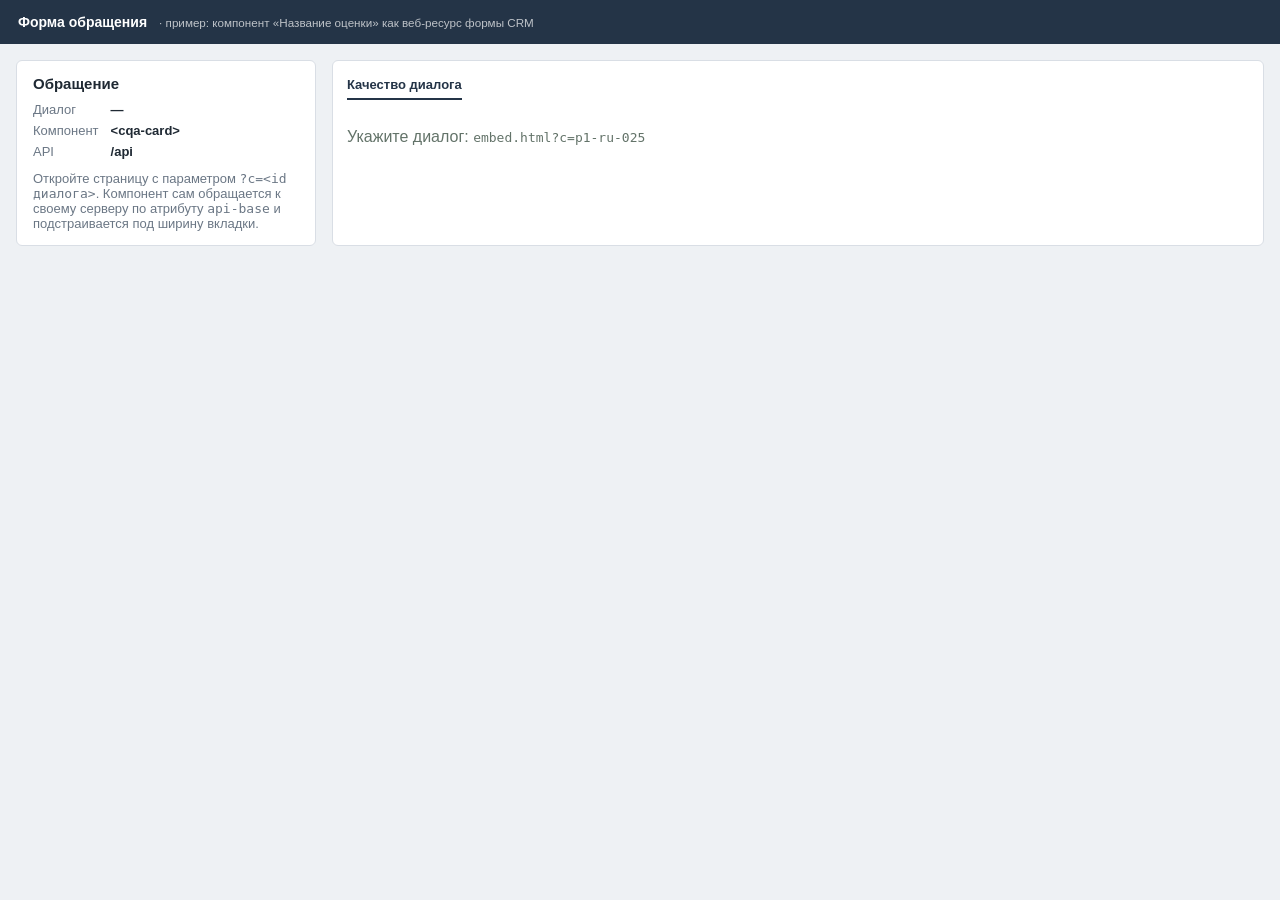
==== commit 9740145a: "Название продукта: «Название оценки» вместо CQA в интерфейсе, README и ARCHITECTURE Шапка, заголовок" ====
--- a/web/embed.html
+++ b/web/embed.html
@@ -3,7 +3,7 @@
 <head>
   <meta charset="utf-8">
   <meta name="viewport" content="width=device-width, initial-scale=1">
-  <title>CQA — пример встраивания</title>
+  <title>Название оценки — пример встраивания</title>
   <link rel="stylesheet" href="css/cqa.css">
   <script type="module" src="js/embed.js"></script>
   <style>
@@ -24,7 +24,7 @@
 </head>
 <body class="cqa-body">
   <div class="crm">
-    <div class="crm-top">Форма обращения <small>· пример: компонент CQA как веб-ресурс формы CRM</small></div>
+    <div class="crm-top">Форма обращения <small>· пример: компонент «Название оценки» как веб-ресурс формы CRM</small></div>
     <div class="crm-body">
       <aside class="crm-side">
         <h2>Обращение</h2>
@@ -33,7 +33,7 @@
           <dt>Компонент</dt><dd>&lt;cqa-card&gt;</dd>
           <dt>API</dt><dd>/api</dd>
         </dl>
-        <p style="color:#6b7785;margin:12px 0 0">Откройте страницу с параметром <code>?c=&lt;id диалога&gt;</code>. Компонент сам обращается к серверу CQA по атрибуту <code>api-base</code> и подстраивается под ширину вкладки.</p>
+        <p style="color:#6b7785;margin:12px 0 0">Откройте страницу с параметром <code>?c=&lt;id диалога&gt;</code>. Компонент сам обращается к своему серверу по атрибуту <code>api-base</code> и подстраивается под ширину вкладки.</p>
       </aside>
       <section class="crm-tab">
         <div class="crm-tab-title">Качество диалога</div>
--- a/web/css/cqa.css
+++ b/web/css/cqa.css
@@ -46,12 +46,12 @@
 
 /* ---------- основа ---------- */
 .cqa-body { margin: 0; background: var(--cqa-bg); }
-cqa-app, cqa-conversation-list, cqa-card, cqa-appeals, cqa-checklist-editor, cqa-journal { display: block; }
-.cqa-scope, cqa-app, cqa-conversation-list, cqa-card, cqa-appeals, cqa-checklist-editor, cqa-journal {
+cqa-app, cqa-conversation-list, cqa-card, cqa-appeals, cqa-analytics, cqa-checklist-editor, cqa-journal { display: block; }
+.cqa-scope, cqa-app, cqa-conversation-list, cqa-card, cqa-appeals, cqa-analytics, cqa-checklist-editor, cqa-journal {
   font-family: var(--cqa-font); font-size: 14px; line-height: 1.45; color: var(--cqa-text);
   -webkit-font-smoothing: antialiased; text-rendering: optimizeLegibility;
 }
-.cqa-scope *, cqa-app *, cqa-conversation-list *, cqa-card *, cqa-appeals *, cqa-checklist-editor *, cqa-journal * { box-sizing: border-box; }
+.cqa-scope *, cqa-app *, cqa-conversation-list *, cqa-card *, cqa-appeals *, cqa-analytics *, cqa-checklist-editor *, cqa-journal * { box-sizing: border-box; }
 .cqa-num { font-variant-numeric: tabular-nums; }
 .cqa-mono { font-family: var(--cqa-mono); font-size: .92em; }
 .cqa-muted { color: var(--cqa-muted); }
@@ -306,11 +306,24 @@
 .cqa-col-scroll { height: calc(100vh - var(--cqa-header-h) - 112px); min-height: 520px; overflow: auto; overscroll-behavior: contain; }
 .cqa-results { padding-right: 4px; }
 .cqa-results > * + * { margin-top: 12px; }
+.cqa-callmetrics { font-size: 12.5px; }
+.cqa-callmetrics h2 { margin: 0; font-size: 15px; }
+.cqa-callmetrics p { margin: 7px 0; }
+.cqa-callmetrics ul { margin: 7px 0; padding-left: 20px; }
+.cqa-callmetrics li + li { margin-top: 5px; }
+.cqa-callmetrics details { margin-top: 7px; }
+.cqa-callmetrics summary { cursor: pointer; }
 
 /* транскрипт */
 .cqa-transcript-panel { display: flex; flex-direction: column; overflow: hidden; }
 .cqa-transcript-head { padding: 12px 16px; border-bottom: 1px solid var(--cqa-border); display: flex; align-items: center; gap: 10px; background: var(--cqa-surface); flex-wrap: wrap; }
 .cqa-transcript-head h2 { margin: 0; font-size: 14px; font-weight: 800; color: var(--cqa-green-950); }
+.cqa-translation-switch { border: 0; background: #fff; }
+.cqa-translation-cost { font-size: 11px; white-space: nowrap; }
+.cqa-translation { display: grid; grid-template-rows: 0fr; opacity: 0; color: var(--cqa-muted); font-size: 12px; font-weight: 400; width: 100%; transition: grid-template-rows 144ms ease-out, opacity 144ms ease-out; }
+.cqa-translation > div { min-height: 0; overflow: hidden; white-space: pre-wrap; overflow-wrap: anywhere; padding: 0 4px; }
+.cqa-translation.is-visible { grid-template-rows: 1fr; opacity: 1; transition-duration: 180ms; }
+@media (prefers-reduced-motion: reduce) { .cqa-translation, .cqa-translation.is-visible { transition: none; } }
 .cqa-player { display: flex; align-items: center; gap: 12px; padding: 10px 16px; background: var(--cqa-mint-50); border-bottom: 1px solid var(--cqa-mint-200); flex-wrap: wrap; }
 .cqa-player audio { flex: 1; min-width: 260px; height: 36px; }
 .cqa-player-label { font-weight: 800; font-size: 12.5px; color: var(--cqa-green-800); display: flex; gap: 6px; align-items: center; }
@@ -506,6 +519,9 @@
 .cqa-field.is-changed .cqa-input, .cqa-field.is-changed .cqa-textarea, .cqa-field.is-changed .cqa-select, .cqa-field.is-changed .cqa-segctl { border-color: #e0a92a; background: #fffbef; }
 .cqa-field.is-changed > .cqa-label::after { content: "изменено"; margin-left: 6px; font-size: 10.5px; font-weight: 800; color: #8a5a00; background: #fff1c2; border-radius: 5px; padding: 1px 5px; text-transform: none; }
 .cqa-steps { display: flex; flex-direction: column; gap: 6px; }
+.cqa-assist-result { margin-top: 10px; padding: 14px; border: 1px solid var(--cqa-mint-200); border-radius: var(--cqa-radius-md); background: var(--cqa-mint-50); }
+.cqa-assist-result .cqa-errors { margin: 8px 0 12px; }
+.cqa-assist-text { white-space: pre-wrap; overflow-wrap: anywhere; margin: 8px 0 12px; }
 .cqa-step-row { display: grid; grid-template-columns: 86px minmax(0, 1fr) auto; gap: 8px; align-items: center; }
 .cqa-rules { display: flex; flex-direction: column; gap: 8px; }
 .cqa-rule-row { display: grid; grid-template-columns: 26px minmax(0, 1fr) auto; gap: 8px; align-items: start; }
@@ -518,6 +534,13 @@
 details.cqa-details > summary { cursor: pointer; font-weight: 700; color: var(--cqa-green-700); list-style: none; display: inline-flex; gap: 6px; align-items: center; }
 details.cqa-details > summary::-webkit-details-marker { display: none; }
 details.cqa-details[open] > summary .cqa-icon { transform: rotate(90deg); }
+.cqa-approved { background: #fff; padding: 12px; display: grid; gap: 8px; }
+.cqa-approved p { margin: 4px 0; }
+.cqa-approved-detail { overflow: hidden; }
+.cqa-approved-body { padding: 4px 12px 12px 32px; display: grid; gap: 12px; }
+.cqa-approved [aria-expanded] > .cqa-icon { transition: transform .144s ease-out; }
+.cqa-approved [aria-expanded="true"] > .cqa-icon { transform: rotate(90deg); transition-duration: .18s; }
+@media (prefers-reduced-motion: reduce) { .cqa-approved [aria-expanded] > .cqa-icon { transition: none; } }
 
 /* ---------- диалог (modal) ---------- */
 .cqa-dialog { border: 0; padding: 0; border-radius: 16px; box-shadow: var(--cqa-shadow-lg); width: min(520px, calc(100vw - 32px)); color: var(--cqa-text); font-family: var(--cqa-font); }
@@ -568,9 +591,9 @@
   .cqa-editor-head { grid-template-columns: minmax(0, 1fr); }
   .cqa-header-in { gap: 14px; }
   .cqa-role > span:first-child { display: none; }
+}
+@media (max-width: 760px) {
   .cqa-nav a .cqa-nav-text { display: none; }
-}
-@media (max-width: 760px) {
   .cqa-kpis { grid-template-columns: repeat(2, minmax(0, 1fr)); }
   .cqa-ec-body { grid-template-columns: minmax(0, 1fr); }
   .cqa-span-2, .cqa-span-3, .cqa-span-4 { grid-column: 1 / -1; }
@@ -581,3 +604,450 @@
 @media (prefers-reduced-motion: reduce) {
   .cqa-scope *, cqa-app * { animation: none !important; transition: none !important; scroll-behavior: auto !important; }
 }
+
+/* экран «Диалоги»: одна строка фильтров и запуска, сводка в подзаголовке */
+.cqa-toolbar { justify-content: space-between; align-items: center; }
+.cqa-toolbar-run { margin-left: auto; }
+.cqa-sub-alert { color: var(--cqa-red-700, #b42318); font-weight: 600; }
+.cqa-toolbar .cqa-select { width: auto; max-width: 260px; }
+.cqa-btn[hidden] { display: none; }
+.cqa-inline-label { font-size: 12.5px; color: var(--cqa-muted); }
+.cqa-inline-value { font-size: 13px; font-weight: 600; color: var(--cqa-green-800); text-decoration: none; margin-right: 6px; }
+.cqa-inline-value:hover { text-decoration: underline; }
+
+/* Свой выпадающий список (web/js/dropdown.js). Движение: открытие из кнопки ~180 мс с замедлением,
+   закрытие на 20% быстрее обратно в кнопку, без пружины; при «уменьшить движение» — без анимации. */
+.cqa-dd { position: relative; display: inline-block; min-width: 0; max-width: 100%; }
+.cqa-field .cqa-dd { display: block; }
+.cqa-toolbar .cqa-dd { max-width: 280px; }
+.cqa-dd-native { position: absolute !important; opacity: 0; pointer-events: none; width: 1px !important; height: 1px; inset: 0 auto auto 0; }
+.cqa-dd-btn { display: flex; align-items: center; justify-content: space-between; gap: 8px; width: 100%; min-height: 38px;
+  padding: 7px 10px 7px 12px; border: 1px solid var(--cqa-border-strong); border-radius: var(--cqa-radius-sm);
+  background: var(--cqa-surface); color: var(--cqa-text); font: inherit; font-size: 14px; text-align: left; cursor: pointer;
+  transition: border-color .15s ease-out, box-shadow .15s ease-out, transform .1s ease-out; }
+.cqa-dd--sm .cqa-dd-btn { min-height: 32px; padding: 5px 8px 5px 10px; font-size: 13px; }
+.cqa-dd-btn:hover { border-color: var(--cqa-green-600); }
+.cqa-dd-btn:focus-visible, .cqa-dd.is-open .cqa-dd-btn { outline: none; border-color: var(--cqa-green-600); box-shadow: var(--cqa-focus); }
+.cqa-dd-btn:disabled { opacity: .55; cursor: default; }
+.cqa-dd-btn .cqa-icon { flex: none; color: var(--cqa-muted); transition: transform .18s ease-out; }
+.cqa-dd.is-open .cqa-dd-btn .cqa-icon { transform: rotate(180deg); }
+.cqa-dd-value { overflow: hidden; text-overflow: ellipsis; white-space: nowrap; }
+.cqa-dd-menu { position: absolute; top: calc(100% + 6px); left: 0; z-index: 60; min-width: 100%; width: max-content;
+  max-width: min(380px, 92vw); max-height: 340px; overflow: auto; padding: 6px; background: var(--cqa-surface);
+  border: 1px solid var(--cqa-border); border-radius: var(--cqa-radius); box-shadow: var(--cqa-shadow-lg);
+  transform-origin: top left; opacity: 0; transform: scale(.95) translateY(-4px); visibility: hidden; pointer-events: none;
+  transition: opacity .145s ease-in, transform .145s ease-in, visibility 0s linear .145s; }
+.cqa-dd-menu.is-right { left: auto; right: 0; transform-origin: top right; }
+.cqa-dd.is-open .cqa-dd-menu { opacity: 1; transform: none; visibility: visible; pointer-events: auto;
+  transition: opacity .18s cubic-bezier(.16, 1, .3, 1), transform .18s cubic-bezier(.16, 1, .3, 1), visibility 0s; }
+.cqa-dd-opt { display: grid; grid-template-columns: 18px minmax(0, 1fr); gap: 8px; align-items: start; padding: 8px 10px;
+  border-radius: var(--cqa-radius-sm); cursor: pointer; transition: background-color .12s ease-out; }
+.cqa-dd-opt:hover, .cqa-dd-opt.is-active { background: var(--cqa-mint-50); }
+.cqa-dd-opt[aria-selected="true"] .cqa-dd-label { font-weight: 700; color: var(--cqa-green-900); }
+.cqa-dd-opt[aria-disabled="true"] { opacity: .45; cursor: not-allowed; }
+.cqa-dd-opt[aria-disabled="true"]:hover { background: none; }
+.cqa-dd-check { display: grid; place-items: center; height: 20px; color: var(--cqa-green-600); }
+.cqa-dd-label { display: block; font-size: 13.5px; line-height: 20px; white-space: nowrap; }
+.cqa-dd-desc { display: block; margin-top: 1px; font-size: 12px; line-height: 1.35; color: var(--cqa-muted); white-space: normal; max-width: 320px; }
+/* нажатие: лёгкое сжатие кнопок */
+.cqa-btn { transition: background-color .15s ease-out, border-color .15s ease-out, box-shadow .15s ease-out, transform .1s ease-out; }
+.cqa-btn:active:not(:disabled), .cqa-dd-btn:active:not(:disabled) { transform: scale(.97); }
+@media (prefers-reduced-motion: reduce) {
+  .cqa-dd-menu, .cqa-dd.is-open .cqa-dd-menu, .cqa-dd-btn .cqa-icon, .cqa-btn { transition: none; }
+  .cqa-btn:active:not(:disabled), .cqa-dd-btn:active:not(:disabled) { transform: none; }
+}
+
+/* Калибровка: ответы и подробности без рамок. Меню — общий dropdown.js. */
+.cqa-calibration h2 { margin: 0; font-size: 20px; }
+.cqa-calibration-question { display: grid; grid-template-columns: minmax(0, 1fr) auto; gap: 16px; align-items: start; padding: 12px 0; }
+.cqa-calibration-question .cqa-dd { min-width: 120px; }
+.cqa-calibration-question .cqa-dd-btn { border: 0; box-shadow: none; background: var(--cqa-mint-50); }
+.cqa-calibration-question summary { min-height: 32px; align-items: center; }
+.cqa-calibration-definition { font-size: 13px; line-height: 1.55; color: var(--cqa-text-2); }
+.cqa-calibration-definition p { margin: 8px 0; }
+.cqa-calibration-signature { margin: 12px 0 20px; }
+.cqa-calibration-signature .cqa-field { margin-top: 12px; }
+.cqa-calibration-table { overflow-x: auto; }
+.cqa-calibration-table .cqa-table th { background: white; }
+.cqa-calibration-table .cqa-table td { border: 0; vertical-align: top; }
+.cqa-calibration-table .cqa-table td:first-child { width: 100%; }
+.cqa-calibration-table .cqa-table td:not(:first-child) { white-space: nowrap; }
+.cqa-calibration-match[data-matched="true"] { color: var(--cqa-yes); }
+.cqa-calibration-match[data-matched="false"] { color: var(--cqa-no); }
+
+/* ===== Без «квадратиков» (владелец, 7.11): белый фон, разделы — воздух и тонкие линии вместо рамок и теней ===== */
+:root { --cqa-bg: #ffffff; }
+.cqa-panel { background: transparent; border: 0; border-radius: 0; box-shadow: none; }
+.cqa-panel-pad { padding: 4px 0 8px; }
+.cqa-evalmeta { background: none; border: 0; border-radius: 0; padding: 6px 2px; }
+.cqa-card-grid { gap: 36px; }
+.cqa-table-wrap { border-top: 1px solid var(--cqa-border); }
+.cqa-toolbar { padding: 4px 0 14px; }
+
+/* критерий — строка: номер · название · ответ · баллы; подробности по клику */
+.cqa-crit { background: none; border: 0; border-bottom: 1px solid var(--cqa-border); border-radius: 0; box-shadow: none; padding: 0; }
+.cqa-crit + .cqa-crit { margin-top: 0; }
+.cqa-crit:hover, .cqa-crit.is-active { box-shadow: none; }
+.cqa-crit[data-tone="gross"] { background: none; }
+.cqa-crit::before { top: 15px; bottom: auto; height: 18px; }
+.cqa-crit > summary { list-style: none; cursor: pointer; padding: 11px 6px 11px 14px; border-radius: var(--cqa-radius-sm);
+  grid-template-columns: auto minmax(0, 1fr) auto auto auto; transition: background-color .12s ease-out; }
+.cqa-crit > summary::-webkit-details-marker { display: none; }
+.cqa-crit > summary:hover { background: var(--cqa-mint-50); }
+.cqa-crit > summary:focus-visible { outline: none; box-shadow: var(--cqa-focus); }
+.cqa-crit-chev { display: grid; place-items: center; color: var(--cqa-faint); transition: transform .18s ease-out; }
+.cqa-crit[open] .cqa-crit-chev { transform: rotate(180deg); }
+.cqa-crit-body { padding: 0 8px 14px 48px; }
+.cqa-crit[open] .cqa-crit-body { animation: cqa-reveal .18s cubic-bezier(.16, 1, .3, 1); }
+.cqa-crit-flag { display: inline-flex; align-items: center; gap: 3px; margin-left: 8px; padding: 1px 7px; border-radius: 999px;
+  font-size: 11.5px; font-weight: 700; color: var(--cqa-mid); background: var(--cqa-mid-bg); vertical-align: 2px; }
+.cqa-crit-flag--warn { color: #7a4d00; background: #fdf1d6; }
+.cqa-crit-flag .cqa-icon { width: 12px; height: 12px; }
+.cqa-crit-tools { display: flex; justify-content: space-between; align-items: center; gap: 12px; margin: 16px 2px 0; font-size: 12.5px; }
+.cqa-sec-head { margin: 16px 2px 2px; }
+
+/* как модель рассуждала */
+.cqa-thinking { margin-top: 18px; border-top: 1px solid var(--cqa-border); padding-top: 10px; }
+.cqa-thinking > summary { list-style: none; display: flex; align-items: center; gap: 8px; flex-wrap: wrap; cursor: pointer;
+  padding: 9px 8px; border-radius: var(--cqa-radius-sm); color: var(--cqa-green-950); transition: background-color .12s ease-out; }
+.cqa-thinking > summary::-webkit-details-marker { display: none; }
+.cqa-thinking > summary:hover { background: var(--cqa-mint-50); }
+.cqa-thinking > summary .cqa-icon:first-child { color: var(--cqa-green-600); }
+.cqa-thinking > summary .cqa-faint { font-size: 12.5px; }
+.cqa-thinking > summary > .cqa-icon:last-child { margin-left: auto; color: var(--cqa-faint); transition: transform .18s ease-out; }
+.cqa-thinking[open] > summary > .cqa-icon:last-child { transform: rotate(180deg); }
+.cqa-thinking[open] .cqa-thinking-run { animation: cqa-reveal .18s cubic-bezier(.16, 1, .3, 1); }
+.cqa-thinking-run { padding: 2px 8px 6px 36px; color: var(--cqa-text-2); font-size: 13.5px; line-height: 1.55; }
+.cqa-thinking-run p { margin: 0 0 8px; }
+.cqa-thinking-label { margin: 10px 0 4px; font-size: 11.5px; font-weight: 800; letter-spacing: .06em; text-transform: uppercase; color: var(--cqa-green-600); }
+@keyframes cqa-reveal { from { opacity: 0; transform: translateY(-4px); } }
+@media (prefers-reduced-motion: reduce) {
+  .cqa-crit[open] .cqa-crit-body, .cqa-thinking[open] .cqa-thinking-run { animation: none; }
+  .cqa-crit-chev, .cqa-thinking > summary > .cqa-icon:last-child { transition: none; }
+}
+
+/* ===== Карточка: значки критериев у реплик и всплывающее окно с объяснением ===== */
+.cqa-crit { cursor: pointer; }
+.cqa-crit .cqa-crit-head { padding: 11px 6px 11px 14px; border-radius: var(--cqa-radius-sm); grid-template-columns: auto minmax(0, 1fr) auto auto auto;
+  transition: background-color .12s ease-out; }
+.cqa-crit:hover .cqa-crit-head, .cqa-crit.is-active .cqa-crit-head { background: var(--cqa-mint-50); }
+.cqa-crit:focus-visible { outline: none; }
+.cqa-crit:focus-visible .cqa-crit-head { box-shadow: var(--cqa-focus); }
+.cqa-crit-chev { transition: transform .15s ease-out; }
+.cqa-crit:hover .cqa-crit-chev { transform: translateX(2px); }
+.cqa-crit-hint { margin: 14px 2px 0; font-size: 12.5px; color: var(--cqa-faint); }
+.cqa-mark-row { display: inline-flex; gap: 4px; margin-left: 8px; vertical-align: middle; }
+
+/* Самостоятельный Ask: белый фон, короткий ответ, источники и история по клику. */
+cqa-ask { display: block; max-width: 1000px; }
+.cqa-ask-compose { display: flex; gap: 12px; align-items: center; margin: 20px 0 8px; }
+.cqa-ask-compose .cqa-input { flex: 1; min-width: 0; border: 0; background: var(--cqa-surface); box-shadow: none; }
+.cqa-ask-compose .cqa-input:focus-visible { outline: 2px solid var(--cqa-green-600); outline-offset: 2px; }
+.cqa-ask-filters { display: flex; gap: 16px; flex-wrap: wrap; padding: 10px 0; }
+.cqa-ask-filters .cqa-field { min-width: 210px; max-width: 100%; }
+.cqa-ask-filters .cqa-dd-btn { border: 0; box-shadow: none; }
+.cqa-ask-examples { display: flex; flex-direction: column; align-items: flex-start; gap: 2px; margin: 22px 0; }
+.cqa-ask-examples .cqa-btn { height: auto; padding: 7px 10px; text-align: left; white-space: normal; font-weight: 400; }
+.cqa-ask-result { margin-top: 24px; line-height: 1.6; overflow-wrap: anywhere; }
+.cqa-ask-answer { white-space: pre-wrap; margin: 0 0 12px; }
+.cqa-ask-meta { font-size: 12px; margin: 6px 0; }
+.cqa-ask-refs { list-style: none; padding: 4px 0; margin: 0; }
+.cqa-ask-refs li { display: grid; grid-template-columns: minmax(150px, auto) 1fr; gap: 16px; padding: 6px 0; }
+.cqa-ask-refs a { display: inline-flex; align-items: center; gap: 6px; }
+.cqa-ask-log { margin-top: 32px; }
+.cqa-ask-log h2 { font-size: 17px; }
+.cqa-ask-log h2 .cqa-faint { font-size: 12px; font-weight: 400; }
+.cqa-ask-log-head { width: 100%; justify-content: flex-start; height: auto; min-height: 40px; text-align: left; }
+.cqa-ask-log-head .cqa-faint { margin-left: auto; flex: none; font-size: 12px; font-weight: 400; }
+.cqa-ask-log-question { overflow: hidden; white-space: nowrap; text-overflow: ellipsis; }
+.cqa-ask-log-body { padding: 8px 12px 20px 32px; overflow-wrap: anywhere; }
+.cqa-ask-reveal { display: grid; grid-template-rows: 0fr; opacity: 0; visibility: hidden;
+  transition: grid-template-rows .144s ease-in, opacity .144s ease-in, visibility 0s linear .144s; }
+.cqa-ask-reveal > div { min-height: 0; overflow: hidden; }
+.cqa-ask-reveal.is-open { grid-template-rows: 1fr; opacity: 1; visibility: visible;
+  transition: grid-template-rows .18s cubic-bezier(.16, 1, .3, 1), opacity .18s ease-out, visibility 0s; }
+[data-ask-toggle] > .cqa-icon:first-child { transition: transform .144s ease-in; flex: none; }
+[data-ask-toggle][aria-expanded="true"] > .cqa-icon:first-child { transform: rotate(90deg); transition: transform .18s ease-out; }
+@media (max-width: 640px) {
+  .cqa-ask-compose { flex-wrap: wrap; }
+  .cqa-ask-compose .cqa-input { flex-basis: 100%; }
+  .cqa-ask-refs li { grid-template-columns: 1fr; gap: 2px; }
+  .cqa-ask-log-head { flex-wrap: wrap; }
+}
+@media (prefers-reduced-motion: reduce) {
+  .cqa-ask-reveal, .cqa-ask-reveal.is-open, [data-ask-toggle] > .cqa-icon:first-child,
+  [data-ask-toggle][aria-expanded="true"] > .cqa-icon:first-child { transition: none; }
+}
+.cqa-mark { display: inline-grid; place-items: center; min-width: 26px; height: 20px; padding: 0 6px; border-radius: 999px;
+  border: 1px solid var(--cqa-na-border); background: var(--cqa-na-bg); color: var(--cqa-na);
+  font: 800 11px/1 var(--cqa-mono); cursor: pointer; transition: transform .1s ease-out, box-shadow .15s ease-out, background-color .15s ease-out; }
+.cqa-mark[data-tone="yes"] { border-color: var(--cqa-yes-border); background: var(--cqa-yes-bg); color: var(--cqa-yes); }
+.cqa-mark[data-tone="mid"] { border-color: var(--cqa-mid-border); background: var(--cqa-mid-bg); color: var(--cqa-mid); }
+.cqa-mark[data-tone="no"] { border-color: var(--cqa-no-border); background: var(--cqa-no-bg); color: var(--cqa-no); }
+.cqa-mark[data-tone="gross"] { border-color: var(--cqa-gross-border); background: var(--cqa-gross-bg); color: var(--cqa-gross); }
+.cqa-mark:hover { box-shadow: 0 0 0 3px rgba(32, 129, 87, .14); }
+.cqa-mark:active { transform: scale(.94); }
+.cqa-mark.is-on { box-shadow: 0 0 0 2px var(--cqa-green-600); }
+.cqa-msg--system .cqa-mark-row { margin-left: 6px; }
+.cqa-pop { position: fixed; z-index: 80; max-height: min(70vh, 560px); overflow: auto; padding: 14px 16px 12px;
+  background: var(--cqa-surface); border: 1px solid var(--cqa-border); border-radius: var(--cqa-radius); box-shadow: var(--cqa-shadow-lg);
+  opacity: 0; transform: scale(.95); visibility: hidden; pointer-events: none;
+  transition: opacity .145s ease-in, transform .145s ease-in, visibility 0s linear .145s; }
+.cqa-pop.is-open { opacity: 1; transform: none; visibility: visible; pointer-events: auto;
+  transition: opacity .18s cubic-bezier(.16, 1, .3, 1), transform .18s cubic-bezier(.16, 1, .3, 1), visibility 0s; }
+.cqa-pop-head { display: flex; align-items: center; gap: 8px; padding-right: 28px; color: var(--cqa-green-950); font-size: 14.5px; }
+.cqa-pop-x { position: absolute; top: 8px; right: 8px; display: grid; place-items: center; width: 28px; height: 28px; border: 0; border-radius: 8px;
+  background: none; color: var(--cqa-muted); cursor: pointer; }
+.cqa-pop-x:hover { background: var(--cqa-mint-50); color: var(--cqa-text); }
+.cqa-dialog-head .cqa-pop-x { position: static; margin-left: auto; }
+.cqa-pop-verdict { display: flex; align-items: center; gap: 10px; margin-top: 10px; }
+.cqa-pop-pts { font-size: 13px; font-weight: 700; color: var(--cqa-text-2); font-variant-numeric: tabular-nums; }
+.cqa-pop-text { margin: 10px 0 0; line-height: 1.5; color: var(--cqa-text); }
+.cqa-pop-split { display: flex; gap: 6px; align-items: flex-start; margin: 10px 0 0; padding: 7px 9px; border-radius: 8px;
+  background: var(--cqa-mid-bg); color: #6d4708; font-size: 12.5px; line-height: 1.4; }
+.cqa-pop .cqa-crit-step { margin-top: 10px; }
+.cqa-pop .cqa-appeal { margin-top: 10px; }
+.cqa-think-btn { display: inline-flex; align-items: center; gap: 5px; font-weight: 700; }
+.cqa-dialog--wide { width: min(720px, 94vw); }
+.cqa-dialog--wide .cqa-dialog-body { max-height: 62vh; overflow: auto; }
+.cqa-tabs { margin-bottom: 10px; }
+.cqa-dialog--wide .cqa-thinking-run { padding: 0; }
+@media (prefers-reduced-motion: reduce) { .cqa-pop, .cqa-pop.is-open { transition: none; } }
+
+/* критерии под итогом: компактные строки в две колонки, подробности — во всплывающем окне */
+.cqa-tiles { display: grid; grid-template-columns: repeat(2, minmax(0, 1fr)); gap: 0 18px; margin-top: 6px; }
+.cqa-tile { display: flex; align-items: center; gap: 8px; min-width: 0; padding: 8px 6px 8px 12px; border-bottom: 1px solid var(--cqa-border);
+  border-radius: 0; cursor: pointer; transition: background-color .12s ease-out; }
+.cqa-tile:hover, .cqa-tile.is-active { background: var(--cqa-mint-50); }
+.cqa-tile:focus-visible { outline: none; box-shadow: var(--cqa-focus); }
+.cqa-tile.cqa-crit::before { top: 50%; bottom: auto; height: 16px; margin-top: -8px; }
+.cqa-tile-title { flex: 1; min-width: 0; overflow: hidden; text-overflow: ellipsis; white-space: nowrap; font-size: 13.5px; font-weight: 700; color: var(--cqa-green-950); }
+.cqa-tile-pts { min-width: 34px; text-align: right; font-size: 13px; font-weight: 800; color: var(--cqa-text); font-variant-numeric: tabular-nums; }
+.cqa-tile-flag { display: inline-grid; place-items: center; min-width: 18px; height: 18px; border-radius: 999px; font-size: 12px; font-weight: 800;
+  color: var(--cqa-mid); background: var(--cqa-mid-bg); }
+.cqa-tile-flag--warn { color: #7a4d00; background: #fdf1d6; }
+.cqa-tile-flag--info { color: var(--cqa-info); background: var(--cqa-info-bg); }
+.cqa-tile-flag .cqa-icon { width: 11px; height: 11px; }
+@media (max-width: 760px) { .cqa-tiles { grid-template-columns: minmax(0, 1fr); } }
+
+/* окно критерия — в ленте под репликой (не плавающее): не промахивается и прокручивается вместе с ней */
+.cqa-pop { position: relative; z-index: auto; width: min(460px, 94%); max-height: none; overflow: visible; margin: 0 0 4px;
+  opacity: 1; transform: none; visibility: visible; pointer-events: auto; transition: none;
+  animation: cqa-pop-in .18s cubic-bezier(.16, 1, .3, 1); }
+.cqa-pop--right { align-self: flex-end; transform-origin: top right; }
+.cqa-pop--left { align-self: flex-start; transform-origin: top left; }
+.cqa-pop--center { align-self: center; transform-origin: top center; }
+.cqa-pop--block { width: 100%; margin-top: 10px; transform-origin: top center; }
+.cqa-pop.is-closing { animation: cqa-pop-out .144s ease-in forwards; }
+@keyframes cqa-pop-in { from { opacity: 0; transform: scale(.97) translateY(-4px); } }
+@keyframes cqa-pop-out { to { opacity: 0; transform: scale(.97) translateY(-4px); } }
+@media (prefers-reduced-motion: reduce) { .cqa-pop, .cqa-pop.is-closing { animation: none; } }
+
+/* Разбор: белая поверхность, подробности по клику. */
+.cqa-insight { padding: 14px 4px; background: #fff; }
+.cqa-insight h2 { margin: 0; font-size: 16px; }
+.cqa-insight p, .cqa-coaching p { margin: 7px 0; }
+.cqa-insight-summary { display: flex; align-items: flex-start; gap: 10px; width: 100%; padding: 8px 0;
+  border: 0; box-shadow: none; background: none; color: inherit; font: inherit; text-align: left; cursor: pointer; }
+.cqa-insight-summary > span { flex: 1; display: -webkit-box; -webkit-box-orient: vertical; -webkit-line-clamp: 2; overflow: hidden; }
+.cqa-insight-summary > .cqa-icon { flex: none; margin-top: 3px; transition: transform .144s ease-out; }
+.cqa-insight.is-expanded .cqa-insight-summary > span { display: block; }
+.cqa-insight.is-expanded .cqa-insight-summary > .cqa-icon { transform: rotate(180deg); transition-duration: .18s; }
+.cqa-insight-meta { font-size: 12px; gap: 6px 12px; }
+.cqa-insight-flags { gap: 5px; margin-top: 8px; }
+.cqa-insight-flag { display: inline-flex; align-items: center; gap: 5px; padding: 3px 7px; border-radius: 5px;
+  font-size: 11px; background: var(--cqa-mint-50); color: var(--cqa-green-800); }
+.cqa-insight-detail { display: grid; grid-template-rows: 0fr; opacity: 0; visibility: hidden;
+  transition: grid-template-rows .144s ease-out, opacity .144s ease-out, visibility 0s linear .144s; }
+.cqa-insight-detail > div { overflow: hidden; min-height: 0; font-size: 12px; }
+.cqa-insight.is-expanded .cqa-insight-detail { grid-template-rows: 1fr; opacity: 1; visibility: visible;
+  transition: grid-template-rows .18s ease-out, opacity .18s ease-out, visibility 0s; }
+.cqa-coaching { padding-top: 6px; font-size: 13px; }
+.cqa-insight-topic { color: var(--cqa-green-700); max-width: 240px; overflow: hidden; text-overflow: ellipsis; white-space: nowrap; }
+@media (prefers-reduced-motion: reduce) {
+  .cqa-insight-detail, .cqa-insight.is-expanded .cqa-insight-detail, .cqa-insight-summary > .cqa-icon { transition: none; }
+}
+/* Аналитика: строки и раскрывающиеся подробности, без карточек и библиотек. */
+cqa-analytics { display: block; }
+.cqa-analytics-summary { display: flex; gap: 6px 20px; flex-wrap: wrap; margin: 8px 0 16px; }
+.cqa-analytics-summary > span { white-space: nowrap; }
+.cqa-analytics-section { margin: 20px 0; }
+.cqa-analytics-section h2 { margin: 0 0 10px; font-size: 15px; color: var(--cqa-green-950); }
+.cqa-analytics-section h2 .cqa-muted { font-size: 12.5px; font-weight: 400; }
+.cqa-analytics-toggle, .cqa-analytics-criterion { font: inherit; border: 0; background: none; color: inherit; cursor: pointer; text-align: left; display: flex; align-items: center; gap: 10px; }
+.cqa-analytics-toggle { width: 100%; padding: 6px 0; flex-wrap: wrap; }
+.cqa-analytics-toggle > .cqa-icon { margin-left: auto; }
+.cqa-analytics-criterion { padding: 0; }
+.cqa-analytics-toggle:hover, .cqa-analytics-criterion:hover { color: var(--cqa-green-600); }
+.cqa-analytics-toggle:focus-visible, .cqa-analytics-criterion:focus-visible { outline: 2px solid var(--cqa-green-600); outline-offset: 3px; }
+.cqa-analytics-criterion > .cqa-icon { flex: none; width: 14px; }
+.cqa-analytics-toggle .cqa-icon, .cqa-analytics-criterion .cqa-icon { transition: transform .144s ease-in; }
+.cqa-analytics-toggle[aria-expanded="true"] .cqa-icon, .cqa-analytics-criterion[aria-expanded="true"] .cqa-icon { transform: rotate(180deg); transition: transform .18s ease-out; }
+.cqa-analytics-fold { display: grid; grid-template-rows: 0fr; opacity: 0; visibility: hidden; transition: grid-template-rows .144s ease-in, opacity .144s ease-in, visibility 0s .144s; }
+.cqa-analytics-fold.is-open { grid-template-rows: 1fr; opacity: 1; visibility: visible; transition: grid-template-rows .18s cubic-bezier(.16,1,.3,1), opacity .18s ease-out, visibility 0s; }
+.cqa-analytics-fold > div { min-height: 0; overflow: hidden; }
+.cqa-analytics-content { padding: 8px 0; font-size: 13px; }
+.cqa-analytics-content p { margin: 4px 0 10px; max-width: 950px; }
+cqa-analytics .cqa-table .cqa-analytics-detail-row > td { padding: 0 12px; border-bottom: 0; }
+.cqa-analytics-links { display: flex; gap: 10px 24px; flex-wrap: wrap; padding: 8px 0; }
+.cqa-analytics-links > span { display: inline-flex; align-items: baseline; gap: 6px; }
+.cqa-analytics-chart { display: block; width: 100%; max-width: 800px; min-width: 340px; height: auto; overflow: visible; }
+.cqa-analytics-chart rect { fill: var(--cqa-green-600); }
+.cqa-analytics-chart text { fill: var(--cqa-muted); font-size: 12px; }
+@media (max-width: 480px) {
+  .cqa-analytics-chart { min-width: 0; }
+  .cqa-analytics-section h2 .cqa-muted { font-size: 11px; }
+}
+@media (prefers-reduced-motion: reduce) {
+  .cqa-analytics-fold, .cqa-analytics-fold.is-open, .cqa-analytics-toggle .cqa-icon, .cqa-analytics-criterion .cqa-icon { transition: none; }
+}
+
+/* Апелляции: одна строка в очереди, решение и доказательства справа. */
+.cqa-appeals-grid { grid-template-columns: minmax(0, 1.35fr) minmax(340px, 1fr); gap: 28px; }
+.cqa-appeal-queue { min-width: 0; overflow: auto; }
+.cqa-appeal-list { padding: 0; gap: 0; min-width: 620px; }
+.cqa-appeal-columns, .cqa-appeal-item { display: grid; grid-template-columns: minmax(94px, 1fr) minmax(110px, 1.4fr) 52px minmax(110px, 1.15fr) 104px 90px; gap: 10px; align-items: center; }
+.cqa-appeal-columns { min-width: 620px; padding: 10px 8px; color: var(--cqa-muted); font-size: 11px; }
+.cqa-appeal-item { padding: 12px 8px; border: 0; border-radius: 0; font-size: 12px; }
+.cqa-appeal-item > span { min-width: 0; overflow: hidden; text-overflow: ellipsis; white-space: nowrap; }
+.cqa-appeal-item .cqa-badge { font-size: 11px; padding: 3px 5px; }
+.cqa-appeal-item[aria-pressed="true"] { background: var(--cqa-mint-50); }
+.cqa-appeal-detail { min-width: 0; }
+cqa-appeals .cqa-detail { padding: 8px 0; animation: cqa-pop-in .18s ease-out; }
+cqa-appeals .cqa-detail-head h2 { font-size: 17px; }
+cqa-appeals .cqa-quote, cqa-appeals .cqa-decision, cqa-appeals .cqa-fragment,
+cqa-appeals .cqa-note, cqa-appeals .cqa-result-banner { border: 0; box-shadow: none; border-radius: 0; background: white; padding: 0; }
+cqa-appeals .cqa-fragment { max-height: 240px; }
+cqa-appeals .cqa-crit-expl { font-size: 13px; }
+.cqa-decision-options { display: flex; flex-wrap: wrap; gap: 20px; }
+.cqa-appeal-form { border: 0; animation: cqa-pop-in .18s ease-out; }
+cqa-card .cqa-pop { border: 0; box-shadow: none; }
+.cqa-appeal-reasons { flex-wrap: wrap; border: 0; background: white; padding: 0; }
+.cqa-appeal-reasons button { padding: 6px 8px; font-size: 12px; }
+.cqa-score-link { font-size: 12px; }
+.cqa-score-dialog { width: min(880px, calc(100vw - 24px)); background: white; border: 0; box-shadow: none; }
+.cqa-score-dialog[open] { animation: cqa-pop-in .18s ease-out; }
+.cqa-score-dialog.is-closing { animation: cqa-pop-out .144s ease-in forwards; }
+.cqa-score-dialog .cqa-dialog-body { max-height: 75vh; overflow: auto; gap: 12px; font-size: 13px; }
+.cqa-score-dialog p { margin: 0; }
+.cqa-score-table { overflow-x: auto; }
+.cqa-score-table .cqa-table th, .cqa-score-table .cqa-table td { border: 0; background: white; padding: 8px 6px; }
+.cqa-score-table .cqa-table th { white-space: nowrap; }
+.cqa-score-table .cqa-table td:not(:first-child) { text-align: right; font-variant-numeric: tabular-nums; }
+.cqa-score-sections { display: grid; gap: 8px; padding-top: 12px; }
+.cqa-score-sections .cqa-row { justify-content: space-between; }
+@media (max-width: 1100px) {
+  .cqa-appeals-grid { grid-template-columns: minmax(0, 1fr); gap: 20px; }
+  .cqa-appeals-grid > aside { position: static; }
+  .cqa-appeal-list { max-height: 260px; }
+}
+@media (prefers-reduced-motion: reduce) {
+  cqa-appeals .cqa-detail, .cqa-appeal-form, .cqa-score-dialog[open], .cqa-score-dialog.is-closing { animation: none; }
+}
+
+/* Чек-лист и журнал: короткие строки, подробности по клику. */
+cqa-checklist-editor, cqa-journal { background: #fff; }
+cqa-checklist-editor .cqa-panel, cqa-journal .cqa-panel,
+cqa-checklist-editor .cqa-ec, cqa-checklist-editor .cqa-ec.is-open {
+  border: 0; box-shadow: none; border-radius: 0; background: #fff;
+}
+cqa-checklist-editor .cqa-btn, cqa-journal .cqa-btn { border-color: transparent; box-shadow: none; }
+.cqa-checklist-toolbar { position: sticky; top: 0; z-index: 30; background: #fff; padding-block: 10px; align-items: center; gap: 12px; }
+cqa-app .cqa-checklist-toolbar { top: var(--cqa-header-h); }
+cqa-checklist-editor .cqa-ec { scroll-margin-top: calc(var(--cqa-header-h) + 110px); }
+.cqa-checklist-toolbar h1 { font-size: 21px; }
+.cqa-checklist-toolbar .cqa-page-actions { gap: 4px; }
+.cqa-checklist-toolbar .cqa-btn { padding-inline: 8px; font-size: 12px; }
+.cqa-checklist-toolbar .cqa-dd { min-width: 115px; }
+cqa-checklist-editor .cqa-editor { gap: 4px; }
+cqa-checklist-editor .cqa-editor-summary { padding: 10px 0; font-size: 12px; gap: 8px 16px; }
+.cqa-draft-status { color: var(--cqa-muted); }
+cqa-checklist-editor .cqa-apply { padding: 0; border: 0; background: #fff; gap: 4px; }
+.cqa-apply-options .cqa-dd { min-width: 130px; }
+.cqa-apply-options .cqa-dd-btn { border-color: transparent; box-shadow: none; }
+.cqa-apply-options .cqa-inline-field { gap: 4px; }
+.cqa-plan-detail { padding: 10px 0; color: var(--cqa-muted); font-size: 12px; }
+.cqa-fold-toggle { display: flex; align-items: center; gap: 8px; width: 100%; padding: 10px 0;
+  font: inherit; font-size: 13px; font-weight: 600; color: var(--cqa-text-2); text-align: left; border: 0; background: none; cursor: pointer; }
+.cqa-fold-toggle:hover { color: var(--cqa-green-600); }
+.cqa-fold-toggle:focus-visible, cqa-checklist-editor .cqa-ec-head:focus-visible { outline: 2px solid var(--cqa-green-600); outline-offset: 2px; }
+.cqa-fold-toggle > .cqa-icon { transition: transform .144s ease-out; }
+.cqa-fold-toggle[aria-expanded="true"] > .cqa-icon { transform: rotate(90deg); transition-duration: .18s; }
+.cqa-editor-note { padding: 8px 0 14px; }
+.cqa-editor-note > .cqa-input { max-width: 420px; }
+.cqa-editor-note .cqa-inline-field .cqa-input { width: 80px; }
+cqa-checklist-editor .cqa-editor-head { padding: 8px 0 14px; }
+.cqa-editor-fold > .cqa-ask-reveal.is-open > div:has(.cqa-dd.is-open) { overflow: visible; }
+.cqa-editor-section { margin: 16px 0 4px; color: var(--cqa-muted); font-weight: 500; font-size: 12px; }
+.cqa-editor-section[hidden] { display: none; }
+cqa-checklist-editor .cqa-ec-head { width: 100%; grid-template-columns: 16px 28px minmax(0, 1fr) auto;
+  padding: 12px 4px; border: 0; border-radius: 0; background: #fff; color: inherit; font: inherit; text-align: left; }
+cqa-checklist-editor .cqa-ec-head:hover { background: var(--cqa-surface-2); }
+cqa-checklist-editor .cqa-ec-head .cqa-crit-id { padding: 0; background: none; color: var(--cqa-muted); font-weight: 500; }
+cqa-checklist-editor .cqa-ec-title { font-size: 14px; font-weight: 600; }
+cqa-checklist-editor .cqa-ec-tags { display: grid; grid-template-columns: 110px 70px 28px 8px; gap: 10px; align-items: center; font-size: 12px; color: var(--cqa-muted); }
+.cqa-ec-weight { font-variant-numeric: tabular-nums; }
+.cqa-ec-na { font-size: 11px; }
+.cqa-draft-dot { width: 6px; height: 6px; border-radius: 50%; background: #d29a18; visibility: hidden; }
+.cqa-draft-dot.is-visible { visibility: visible; }
+cqa-checklist-editor .cqa-ec-body { padding: 8px 36px 12px; border: 0; gap: 10px 16px; }
+cqa-checklist-editor .cqa-ec-tools { padding: 0 36px 16px; }
+cqa-checklist-editor .cqa-ec-caret { transition: transform .144s ease-out; }
+cqa-checklist-editor .cqa-ec.is-open .cqa-ec-caret { transition-duration: .18s; }
+cqa-checklist-editor .cqa-assist-result { border: 0; box-shadow: none; background: var(--cqa-surface-2); }
+cqa-checklist-editor .cqa-field.is-changed > .cqa-label::after { content: none; }
+cqa-checklist-editor .cqa-details { padding: 10px 0; }
+.cqa-journal-summary { display: flex; flex-wrap: wrap; gap: 8px 24px; margin: 0 0 20px; font-size: 13px; color: var(--cqa-muted); }
+.cqa-journal-summary > span { white-space: nowrap; }
+.cqa-journal-summary b { margin-left: 4px; color: var(--cqa-text); font-variant-numeric: tabular-nums; }
+.cqa-journal-fold { margin-top: 12px; }
+cqa-journal td .cqa-journal-fold { margin-top: 0; }
+cqa-journal td .cqa-fold-toggle { padding: 3px 0; font-size: 11px; color: var(--cqa-muted); }
+@media (max-width: 1100px) {
+  .cqa-checklist-toolbar .cqa-page-actions { width: 100%; margin-left: 0; }
+}
+@media (max-width: 640px) {
+  cqa-checklist-editor .cqa-ec-head { gap: 6px; grid-template-columns: 12px 24px minmax(0, 1fr); }
+  cqa-checklist-editor .cqa-ec-tags { grid-column: 3; justify-content: start; grid-template-columns: auto auto 28px 8px; }
+  cqa-checklist-editor .cqa-ec-body { padding: 8px 0 12px; }
+  cqa-checklist-editor .cqa-ec-tools { padding-inline: 0; }
+  .cqa-journal-summary { gap: 8px 16px; }
+}
+@media (prefers-reduced-motion: reduce) {
+  .cqa-fold-toggle > .cqa-icon, .cqa-fold-toggle[aria-expanded="true"] > .cqa-icon,
+  cqa-checklist-editor .cqa-ec-caret, cqa-checklist-editor .cqa-ec.is-open .cqa-ec-caret { transition: none; }
+}
+/* Встроенный вопрос: поле и короткие примеры, ответ следующей строкой. */
+cqa-ask[compact] { max-width: none; margin: 0 0 20px; }
+cqa-ask[compact] .cqa-ask-entry { display: flex; align-items: center; gap: 14px; }
+cqa-ask[compact] .cqa-ask-form { flex: 1; min-width: 300px; }
+cqa-ask[compact] .cqa-ask-compose { margin: 0; gap: 8px; }
+cqa-ask[compact] .cqa-input { background: white; }
+cqa-ask[compact] .cqa-ask-examples { flex-direction: row; flex: 0 1 auto; min-width: 0; margin: 0; overflow-x: auto; }
+cqa-ask[compact] .cqa-ask-examples .cqa-btn { flex: none; white-space: nowrap; font-size: 12px; padding: 6px; }
+cqa-ask[compact] .cqa-ask-result:empty { display: none; }
+cqa-ask[compact] .cqa-ask-result { margin-top: 12px; }
+.cqa-analytics-summary { align-items: center; gap: 6px 16px; }
+.cqa-analytics-method { margin-left: auto; color: var(--cqa-faint); font-weight: 400; }
+.cqa-analytics-summary [data-part="insights-action"] { display: inline-flex; align-items: center; gap: 6px; font-size: 12px; }
+.cqa-analytics-toggle { flex-wrap: nowrap; }
+.cqa-analytics-toggle > span:first-child { flex-shrink: 0; }
+.cqa-analytics-toggle > .cqa-muted { overflow: hidden; text-overflow: ellipsis; white-space: nowrap; }
+cqa-analytics [data-criterion-row] { cursor: pointer; }
+cqa-analytics [data-criterion-row]:hover { background: var(--cqa-mint-50); }
+.cqa-analytics-rate { display: flex; align-items: center; gap: 8px; white-space: nowrap; }
+.cqa-analytics-rate .cqa-bar { width: 64px; height: 5px; flex: none; }
+.cqa-analytics-rate .cqa-bar-fill { background: var(--cqa-no); }
+.cqa-analytics-toggle > .cqa-icon { flex: none; }
+@media (max-width: 640px) {
+  cqa-ask[compact] .cqa-ask-entry { flex-direction: column; align-items: stretch; gap: 6px; }
+  cqa-ask[compact] .cqa-ask-form { min-width: 0; }
+  cqa-ask[compact] .cqa-ask-compose { flex-wrap: nowrap; }
+  cqa-ask[compact] .cqa-ask-compose .cqa-input { flex-basis: auto; }
+  cqa-ask[compact] .cqa-ask-examples { max-width: 100%; }
+  .cqa-analytics-toggle { align-items: flex-start; flex-wrap: wrap; gap: 4px 10px; }
+  .cqa-analytics-toggle > span:first-child { flex: 1; }
+  .cqa-analytics-toggle > .cqa-muted { flex-basis: 100%; order: 1; }
+}
+.cqa-field-warn { margin: 0; display: flex; align-items: center; gap: 6px; font-size: 12px; color: #8a5a00; }
+.cqa-field-warn[hidden] { display: none; }
